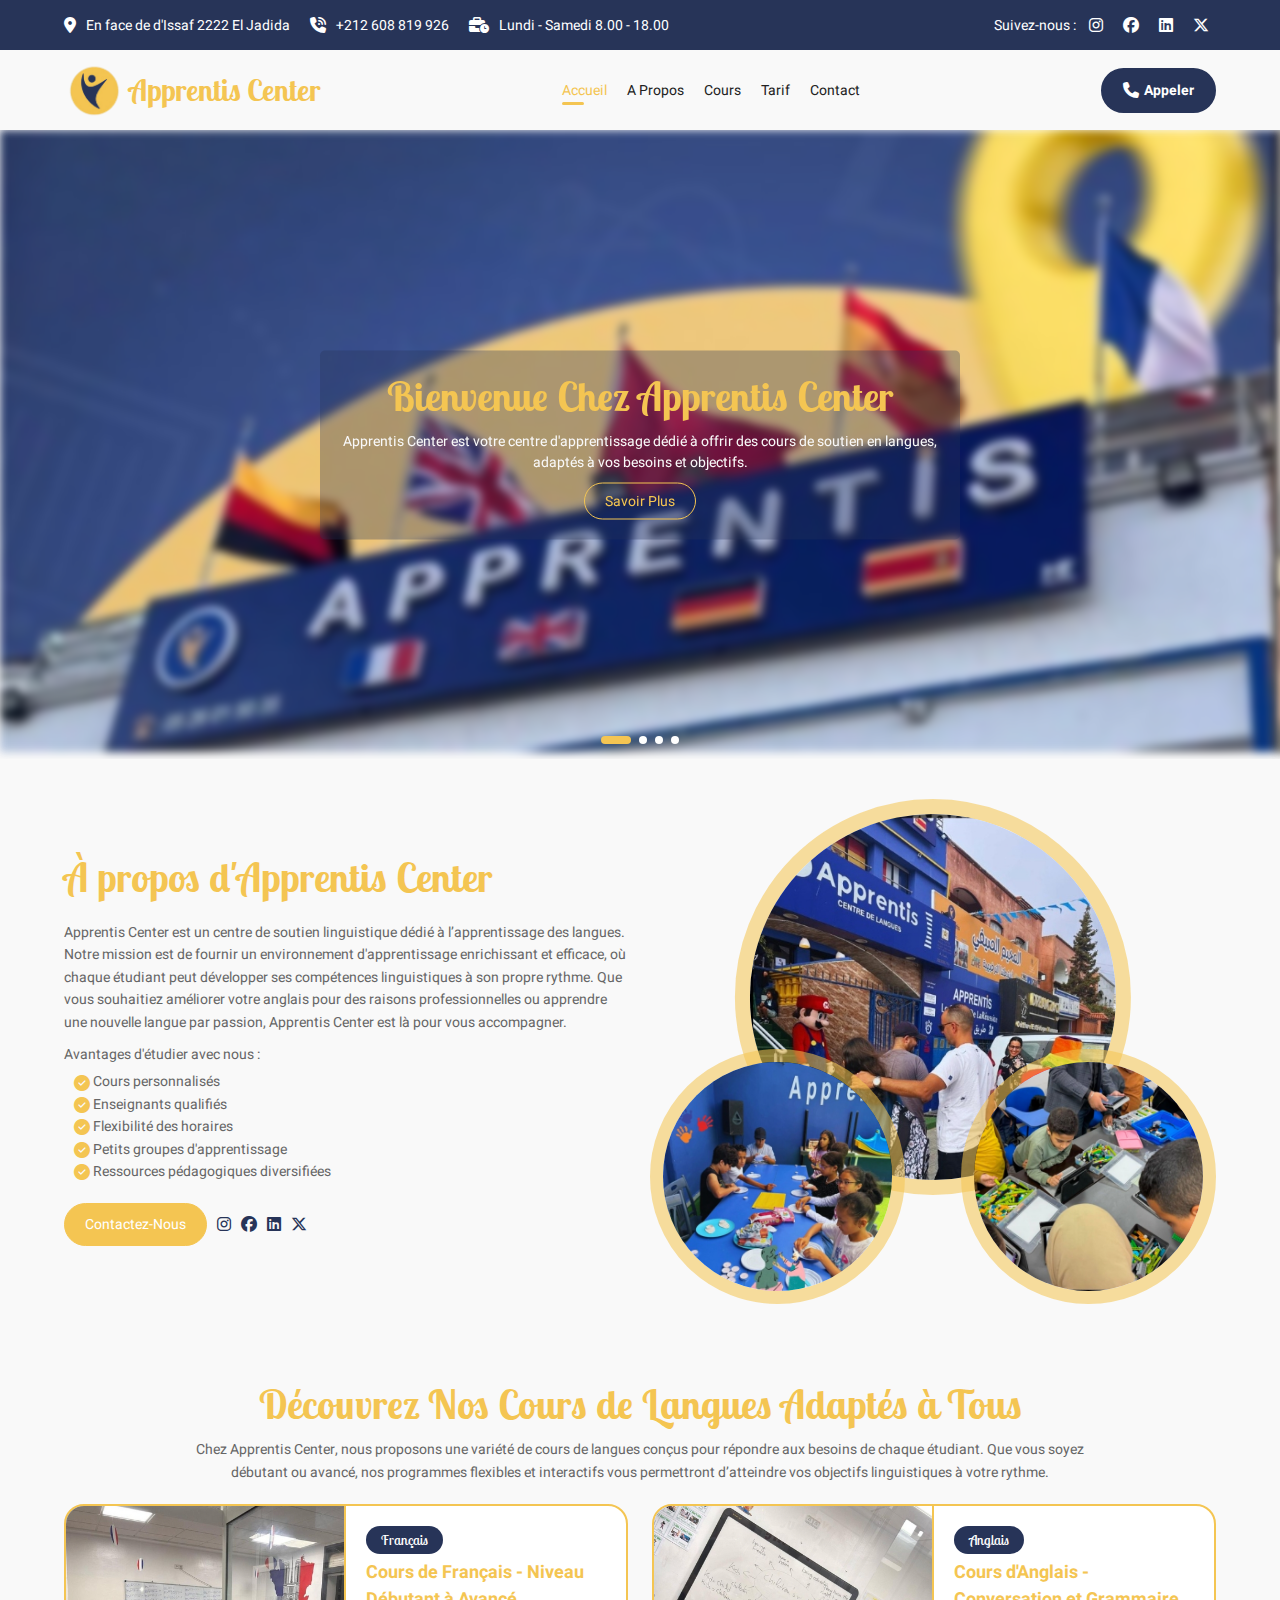
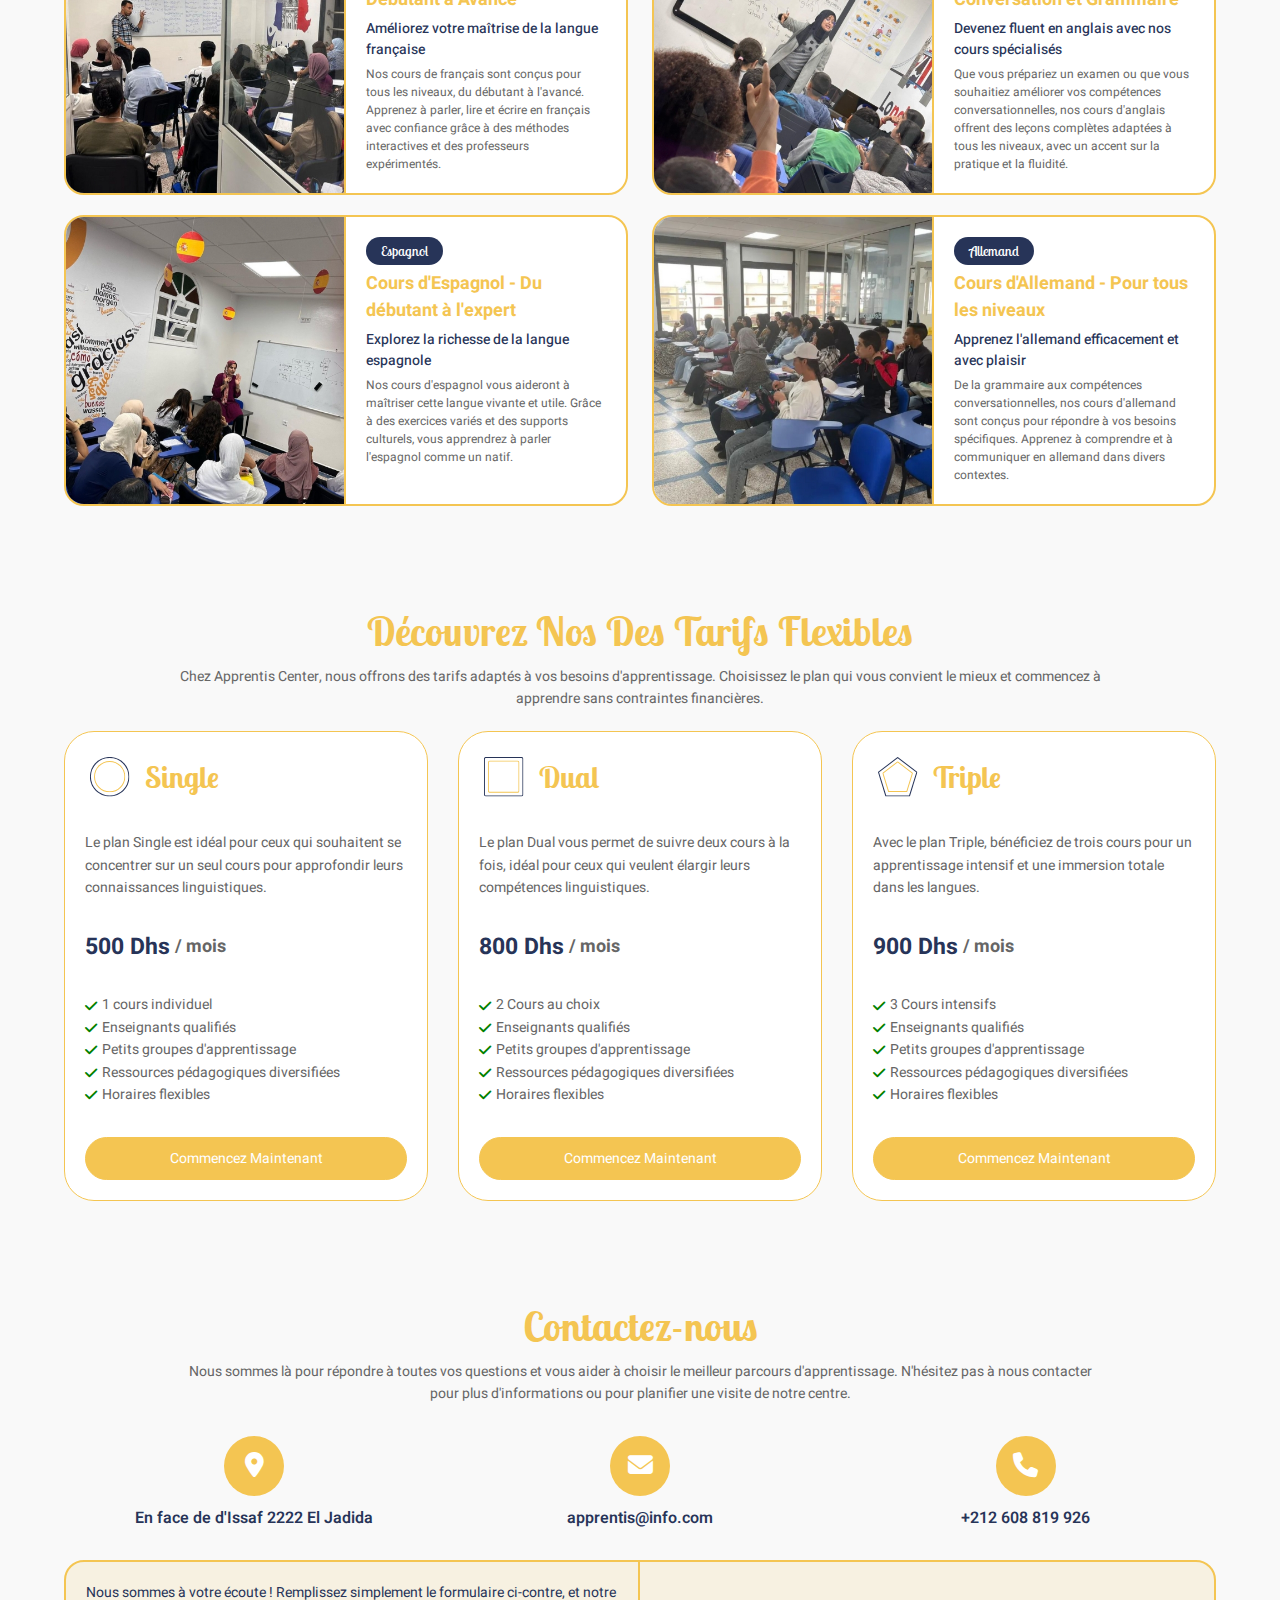
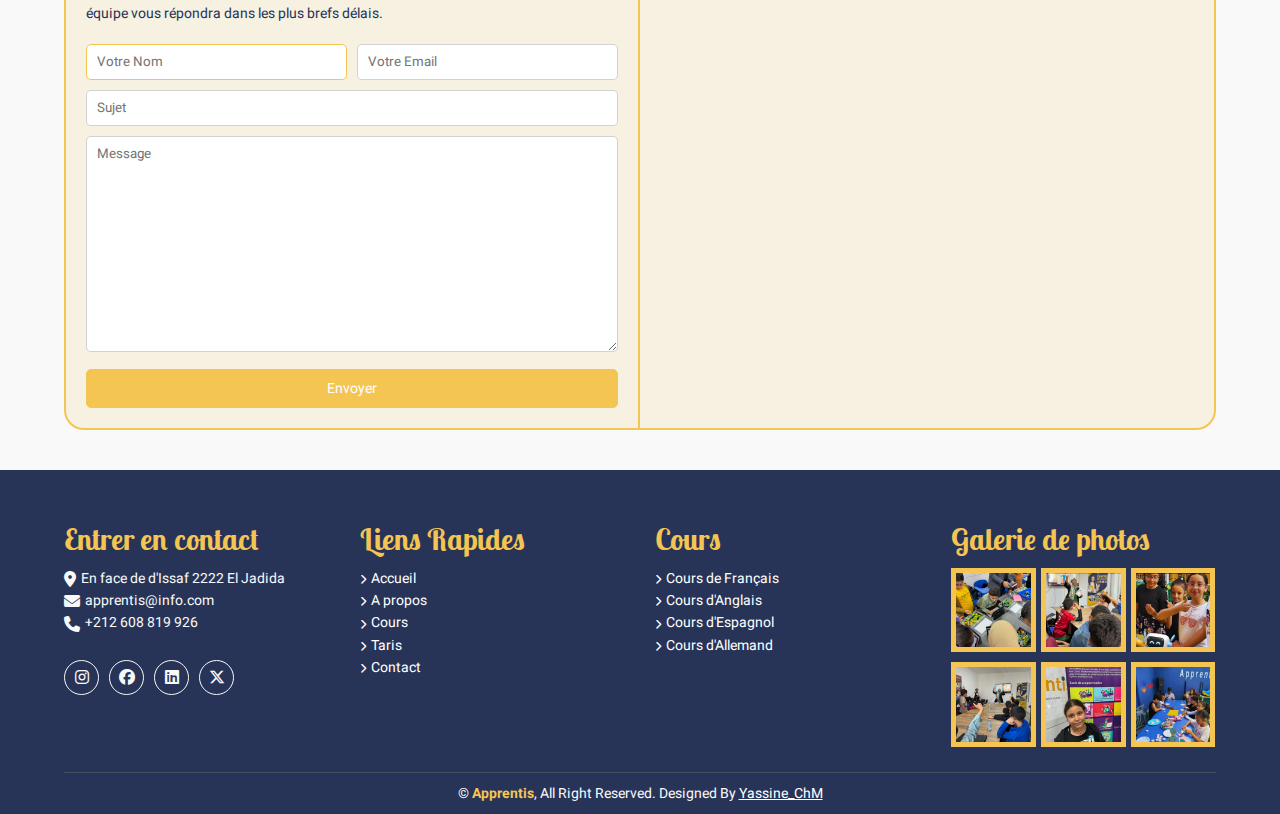
==== index.html @ 83414aa7 "finish responsive" ====
<!DOCTYPE html>
<html lang="en">
  <head>
    <meta charset="UTF-8" />
    <meta name="viewport" content="width=device-width, initial-scale=1.0" />
    <title>Apprentis - Votre centre de langues</title>

    <!-- icon -->
    <link rel="icon" href="/assets/images/logo/logo.png" />

    <!-- link to file css -->
    <link rel="stylesheet" href="/assets/css/style.css" />
    <link
      rel="stylesheet"
      href="https://cdn.jsdelivr.net/npm/swiper@11/swiper-bundle.min.css"
    />

    <!-- font awesome -->
    <link
      rel="stylesheet"
      href="https://cdnjs.cloudflare.com/ajax/libs/font-awesome/6.6.0/css/all.min.css"
    />
  </head>
  <body>
    <header>
      <div class="top_header">
        <div class="container">
          <ul class="header_info">
            <li>
              <i class="fa-solid fa-location-dot"></i>
              <span>En face de d'Issaf 2222 El Jadida</span>
            </li>
            <li>
              <i class="fa-solid fa-phone-volume"></i>
              <a href="tel:0608819926">+212 608 819 926</a>
            </li>
            <li>
              <i class="fa-solid fa-business-time"></i>
              <span>Lundi - Samedi 8.00 - 18.00</span>
            </li>
          </ul>
          <ul class="follow-us">
            <li>Suivez-nous :</li>
            <li>
              <a href="#"><i class="fa-brands fa-instagram"></i></a>
            </li>
            <li>
              <a href="#"><i class="fa-brands fa-facebook"></i></a>
            </li>
            <li>
              <a href="#"><i class="fa-brands fa-linkedin"></i></a>
            </li>
            <li>
              <a href="#"><i class="fa-brands fa-x-twitter"></i></a>
            </li>
          </ul>
        </div>
      </div>
      <nav>
        <div class="container">
          <a href="#" class="logo">
            <img src="assets/images/logo/logo.png" alt="" />
            <h1>apprentis center</h1>
          </a>
          <ul class="page_nav">
            <div class="top_menu_mobile">
              <div class="logo_mobile">
                <img src="assets/images/logo/logo.png" alt="" />
                <h1>apprentis center</h1>
              </div>
              <div class="close_menu"><i onclick="close_menu()" class="fa-solid fa-xmark"></i></div>
              <div class="bg_overlay" onclick="close_menu()"></div>
            </div>
            <li class="active"><a href="#">accueil</a></li>
            <li><a href="#about">a propos</a></li>
            <li><a href="#course">cours</a></li>
            <li><a href="#tarif">tarif</a></li>
            <li><a href="#contact">contact</a></li>
          </ul>
          <div class="phone_nav">
            <a href="tel:0608819926"
              ><i class="fa-solid fa-phone"></i> <span>appeler</span></a
            >
          </div>
          <div class="open_menu"><i onclick="open_menu()" class="fa-solid fa-bars"></i></div>
        </div>
      </nav>
    </header>

    <section class="hero-sec">
      <!-- Swiper -->
      <div class="slide-swp mySwiper">
        <div class="swiper-wrapper">
          <div class="swiper-slide">
            <img src="assets/images/slides/slide-1.jpg" alt="" />
            <div class="content_swp">
              <h1>Bienvenue chez Apprentis Center</h1>
              <p>
                Apprentis Center est votre centre d'apprentissage dédié à offrir
                des cours de soutien en langues, adaptés à vos besoins et
                objectifs.
              </p>
              <a href="#">savoir plus</a>
            </div>
          </div>
          <div class="swiper-slide">
            <img src="assets/images/slides/slide-2.jpg" alt="" />
            <div class="content_swp">
              <h1>À propos de Apprentis Center</h1>
              <p>
                Apprentis Center est spécialisé dans les cours de soutien
                linguistique pour tous les niveaux. Nous offrons des programmes
                sur mesure, conçus pour renforcer vos compétences linguistiques
                et vous préparer aux examens officiels.
              </p>
              <a href="#">Découvrir notre histoire</a>
            </div>
          </div>
          <div class="swiper-slide">
            <img src="assets/images/slides/slide-3.jpg" alt="" />
            <div class="content_swp">
              <h1>Nos Cours</h1>
              <p>
                Nous proposons une gamme diversifiée de cours, allant des
                langues vivantes telles que l'anglais, le français, l'espagnol
                et l'allemand, aux langues plus spécialisées comme le chinois et
                l'arabe. Chaque cours est conçu pour répondre aux besoins
                spécifiques de nos étudiants.
              </p>
              <a href="#">Explorer nos cours</a>
            </div>
          </div>
        </div>
        <div class="swiper-pagination"></div>
      </div>
    </section>

    <section class="about-sec" id="about">
      <div class="container">
        <div class="about_content">
          <h1>À propos d'Apprentis Center</h1>
          <div class="about_text">
            <p>
              Apprentis Center est un centre de soutien linguistique dédié à
              l’apprentissage des langues. Notre mission est de fournir un
              environnement d'apprentissage enrichissant et efficace, où chaque
              étudiant peut développer ses compétences linguistiques à son
              propre rythme. Que vous souhaitiez améliorer votre anglais pour
              des raisons professionnelles ou apprendre une nouvelle langue par
              passion, Apprentis Center est là pour vous accompagner.
            </p>
            <div class="avantages">
              <p>Avantages d'étudier avec nous :</p>
              <ul>
                <li>
                  <i class="fa-solid fa-circle-check"></i>
                  <span>Cours personnalisés</span>
                </li>
                <li>
                  <i class="fa-solid fa-circle-check"></i>
                  <span>Enseignants qualifiés</span>
                </li>
                <li>
                  <i class="fa-solid fa-circle-check"></i>
                  <span>Flexibilité des horaires</span>
                </li>
                <li>
                  <i class="fa-solid fa-circle-check"></i>
                  <span>Petits groupes d'apprentissage</span>
                </li>
                <li>
                  <i class="fa-solid fa-circle-check"></i>
                  <span>Ressources pédagogiques diversifiées</span>
                </li>
              </ul>
            </div>
          </div>
          <div class="about_bottom">
            <a href="#" class="btn_contact">contactez-nous</a>
            <ul>
              <a href="#"
                ><li><i class="fa-brands fa-instagram"></i></li
              ></a>
              <a href="#"
                ><li><i class="fa-brands fa-facebook"></i></li
              ></a>
              <a href="#"
                ><li><i class="fa-brands fa-linkedin"></i></li
              ></a>
              <a href="#"
                ><li><i class="fa-brands fa-x-twitter"></i></li
              ></a>
            </ul>
          </div>
        </div>
        <div class="about_images">
          <img class="main_img" src="assets/images/about/about-1.jpg" alt="" />
          <div class="second_img">
            <img src="assets/images/about/about-2.jpg" alt="" />
            <img src="assets/images/about/about-3.jpg" alt="" />
          </div>
        </div>
      </div>
    </section>

    <section class="course_sec" id="course">
      <div class="container">
        <div class="title_sec">
          <h1>Découvrez Nos Cours de Langues Adaptés à Tous</h1>
          <p>
            Chez Apprentis Center, nous proposons une variété de cours de
            langues conçus pour répondre aux besoins de chaque étudiant. Que
            vous soyez débutant ou avancé, nos programmes flexibles et
            interactifs vous permettront d’atteindre vos objectifs linguistiques
            à votre rythme.
          </p>
        </div>
        <div class="courses">
          <div class="single_course">
            <img src="assets/images/courses/course-1.jpg" alt="" />
            <div class="content_text">
              <span class="name_course">Français</span>
              <h2>Cours de Français - Niveau Débutant à Avancé</h2>
              <h4>Améliorez votre maîtrise de la langue française</h4>
              <p>
                Nos cours de français sont conçus pour tous les niveaux, du
                débutant à l'avancé. Apprenez à parler, lire et écrire en
                français avec confiance grâce à des méthodes interactives et des
                professeurs expérimentés.
              </p>
            </div>
          </div>

          <div class="single_course">
            <img src="assets/images/courses/course-2.jpg" alt="" />
            <div class="content_text">
              <span class="name_course">Anglais</span>
              <h2>Cours d'Anglais - Conversation et Grammaire</h2>
              <h4>Devenez fluent en anglais avec nos cours spécialisés</h4>
              <p>
                Que vous prépariez un examen ou que vous souhaitiez améliorer
                vos compétences conversationnelles, nos cours d'anglais offrent
                des leçons complètes adaptées à tous les niveaux, avec un accent
                sur la pratique et la fluidité.
              </p>
            </div>
          </div>

          <div class="single_course">
            <img src="assets/images/courses/course-3.jpg" alt="" />
            <div class="content_text">
              <span class="name_course">Espagnol</span>
              <h2>Cours d'Espagnol - Du débutant à l'expert</h2>
              <h4>Explorez la richesse de la langue espagnole</h4>
              <p>
                Nos cours d'espagnol vous aideront à maîtriser cette langue
                vivante et utile. Grâce à des exercices variés et des supports
                culturels, vous apprendrez à parler l'espagnol comme un natif.
              </p>
            </div>
          </div>

          <div class="single_course">
            <img src="assets/images/courses/course-4.jpg" alt="" />
            <div class="content_text">
              <span class="name_course">Allemand</span>
              <h2>Cours d'Allemand - Pour tous les niveaux</h2>
              <h4>Apprenez l'allemand efficacement et avec plaisir</h4>
              <p>
                De la grammaire aux compétences conversationnelles, nos cours
                d'allemand sont conçus pour répondre à vos besoins spécifiques.
                Apprenez à comprendre et à communiquer en allemand dans divers
                contextes.
              </p>
            </div>
          </div>
        </div>
      </div>
    </section>

    <section class="tarif_sec" id="tarif">
      <div class="container">
        <div class="title_sec">
          <h1>Découvrez Nos Des Tarifs Flexibles</h1>
          <p>
            Chez Apprentis Center, nous offrons des tarifs adaptés à vos besoins
            d'apprentissage. Choisissez le plan qui vous convient le mieux et
            commencez à apprendre sans contraintes financières.
          </p>
        </div>
        <div class="plans mySwiper">
          <div class="swiper-wrapper">
            <div class="single_plan swiper-slide">
              <div class="title_plan">
                <img src="assets/images/tarif/icon-plan-1.svg" alt="" />
                <h1>Single</h1>
              </div>
              <div class="text_plan">
                <p>
                  Le plan Single est idéal pour ceux qui souhaitent se
                  concentrer sur un seul cours pour approfondir leurs
                  connaissances linguistiques.
                </p>
              </div>
              <div class="price">
                <h2>500 Dhs</h2>
                <h4>/ mois</h4>
              </div>
              <ul>
                <li>
                  <i class="fa-solid fa-check"></i>
                  <span>1 cours individuel</span>
                </li>
                <li>
                  <i class="fa-solid fa-check"></i>
                  <span>Enseignants qualifiés</span>
                </li>
                <li>
                  <i class="fa-solid fa-check"></i>
                  <span>Petits groupes d'apprentissage</span>
                </li>
                <li>
                  <i class="fa-solid fa-check"></i>
                  <span>Ressources pédagogiques diversifiées</span>
                </li>
                <li>
                  <i class="fa-solid fa-check"></i>
                  <span>Horaires flexibles</span>
                </li>
              </ul>
              <div class="bottom_plan">
                <a href="#">Commencez maintenant</a>
              </div>
            </div>

            <div class="single_plan swiper-slide">
              <div class="title_plan">
                <img src="assets/images/tarif/icon-plan-2.svg" alt="" />
                <h1>Dual</h1>
              </div>
              <div class="text_plan">
                <p>
                  Le plan Dual vous permet de suivre deux cours à la fois, idéal
                  pour ceux qui veulent élargir leurs compétences linguistiques.
                </p>
              </div>
              <div class="price">
                <h2>800 Dhs</h2>
                <h4>/ mois</h4>
              </div>
              <ul>
                <li>
                  <i class="fa-solid fa-check"></i>
                  <span>2 Cours au choix</span>
                </li>
                <li>
                  <i class="fa-solid fa-check"></i>
                  <span>Enseignants qualifiés</span>
                </li>
                <li>
                  <i class="fa-solid fa-check"></i>
                  <span>Petits groupes d'apprentissage</span>
                </li>
                <li>
                  <i class="fa-solid fa-check"></i>
                  <span>Ressources pédagogiques diversifiées</span>
                </li>
                <li>
                  <i class="fa-solid fa-check"></i>
                  <span>Horaires flexibles</span>
                </li>
              </ul>
              <div class="bottom_plan">
                <a href="#">Commencez maintenant</a>
              </div>
            </div>

            <div class="single_plan swiper-slide">
              <div class="title_plan">
                <img src="assets/images/tarif/icon-plan-3.svg" alt="" />
                <h1>Triple</h1>
              </div>
              <div class="text_plan">
                <p>
                  Avec le plan Triple, bénéficiez de trois cours pour un
                  apprentissage intensif et une immersion totale dans les
                  langues.
                </p>
              </div>
              <div class="price">
                <h2>900 Dhs</h2>
                <h4>/ mois</h4>
              </div>
              <ul>
                <li>
                  <i class="fa-solid fa-check"></i>
                  <span>3 Cours intensifs</span>
                </li>
                <li>
                  <i class="fa-solid fa-check"></i>
                  <span>Enseignants qualifiés</span>
                </li>
                <li>
                  <i class="fa-solid fa-check"></i>
                  <span>Petits groupes d'apprentissage</span>
                </li>
                <li>
                  <i class="fa-solid fa-check"></i>
                  <span>Ressources pédagogiques diversifiées</span>
                </li>
                <li>
                  <i class="fa-solid fa-check"></i>
                  <span>Horaires flexibles</span>
                </li>
              </ul>
              <div class="bottom_plan">
                <a href="#">Commencez maintenant</a>
              </div>
            </div>

            <div class="single_plan swiper-slide">
              <div class="title_plan">
                <img src="assets/images/tarif/icon-plan-4.svg" alt="" />
                <h1>Unlimited</h1>
              </div>
              <div class="text_plan">
                <p>
                  Le plan Unlimited vous offre un accès illimité à tous nos
                  cours, parfait pour ceux qui veulent maîtriser plusieurs
                  langues.
                </p>
              </div>
              <div class="price">
                <h2>1500 Dhs</h2>
                <h4>/ mois</h4>
              </div>
              <ul>
                <li>
                  <i class="fa-solid fa-check"></i>
                  <span>Accès illimité à tous les cours</span>
                </li>
                <li>
                  <i class="fa-solid fa-check"></i>
                  <span>Enseignants qualifiés</span>
                </li>
                <li>
                  <i class="fa-solid fa-check"></i>
                  <span>Petits groupes d'apprentissage</span>
                </li>
                <li>
                  <i class="fa-solid fa-check"></i>
                  <span>Ressources pédagogiques diversifiées</span>
                </li>
                <li>
                  <i class="fa-solid fa-check"></i>
                  <span>Horaires flexibles</span>
                </li>
              </ul>
              <div class="bottom_plan">
                <a href="#">Commencez maintenant</a>
              </div>
            </div>
          </div>
        </div>
      </div>
    </section>

    <section class="contact_sec" id="contact">
      <div class="container">
        <div class="title_sec">
          <h1>Contactez-nous</h1>
          <p>
            Nous sommes là pour répondre à toutes vos questions et vous aider à
            choisir le meilleur parcours d'apprentissage. N'hésitez pas à nous
            contacter pour plus d'informations ou pour planifier une visite de
            notre centre.
          </p>
        </div>
        <ul class="icons_contact">
          <li>
            <span class="icons"><i class="fa-solid fa-location-dot"></i></span>
            <span>En face de d'Issaf 2222 El Jadida</span>
          </li>
          <li>
            <span class="icons"><i class="fa-solid fa-envelope"></i></span>
            <span>apprentis@info.com</span>
          </li>
          <li>
            <span class="icons"><i class="fa-solid fa-phone"></i></span>
            <span>+212 608 819 926</span>
          </li>
        </ul>
        <div class="contact_form">
          <div class="content_contact">
            <p>
              Nous sommes à votre écoute ! Remplissez simplement le formulaire
              ci-contre, et notre équipe vous répondra dans les plus brefs
              délais.
            </p>
            <form action="">
              <div class="two_inputs">
                <input type="text" placeholder="Votre Nom" autofocus>
                <input type="text" placeholder="Votre Email">
              </div>
              <div class="one_input">
                <input type="text" placeholder="Sujet">
              </div>
              <div class="one_input">
                <textarea placeholder="Message" cols="30" rows="10"></textarea>
              </div>
              <button type="submit">Envoyer</button>
            </form>
          </div>
          <iframe
            src="https://www.google.com/maps/embed?pb=!1m18!1m12!1m3!1d3337.530618969277!2d-8.494183724715073!3d33.22639966088578!2m3!1f0!2f0!3f0!3m2!1i1024!2i768!4f13.1!3m3!1m2!1s0xda91f2aa03ac2ad%3A0x47897a248e896926!2scentre%20apprentis!5e0!3m2!1sfr!2sma!4v1724612423788!5m2!1sfr!2sma"
            width="600"
            height="450"
            style="border: 0"
            allowfullscreen=""
            loading="lazy"
            referrerpolicy="no-referrer-when-downgrade"
          ></iframe>
        </div>
      </div>
    </section>

    <footer>
      <div class="container">
        <div class="footer_sections">
          <div class="footer_single_sec">
            <h1>Entrer en contact</h1>
            <div class="content">
              <ul class="contact_info">
                <li><i class="fa-solid fa-location-dot"></i>  <span>En face de d'Issaf 2222 El Jadida</span></li>
                <li><i class="fa-solid fa-envelope"></i> <span>apprentis@info.com</span></li>
                <li><i class="fa-solid fa-phone"></i> <span>+212 608 819 926</span></li>
              </ul>
              <ul class="social_links">
                <a href="#"><li><i class="fa-brands fa-instagram"></i></li></a>
                <a href="#"><li><i class="fa-brands fa-facebook"></i></li></a>
                <a href="#"><li><i class="fa-brands fa-linkedin"></i></li></a>
                <a href="#"><li><i class="fa-brands fa-x-twitter"></i></li></a>
              </ul>
            </div>
          </div>
  
          <div class="footer_single_sec">
            <h1>Liens Rapides</h1>
            <ul class="quick_links">
              <li><i class="fa-solid fa-chevron-right"></i> <a href="#">accueil</a></li>
              <li><i class="fa-solid fa-chevron-right"></i> <a href="#">a propos</a></li>
              <li><i class="fa-solid fa-chevron-right"></i> <a href="#">cours</a></li>
              <li><i class="fa-solid fa-chevron-right"></i> <a href="#">taris</a></li>
              <li><i class="fa-solid fa-chevron-right"></i> <a href="#">contact</a></li>
            </ul>
          </div>

          <div class="footer_single_sec">
            <h1>Cours</h1>
            <ul class="quick_links">
              <li><i class="fa-solid fa-chevron-right"></i> <a href="#">Cours de Français</a></li>
              <li><i class="fa-solid fa-chevron-right"></i> <a href="#">Cours d'Anglais</a></li>
              <li><i class="fa-solid fa-chevron-right"></i> <a href="#">Cours d'Espagnol</a></li>
              <li><i class="fa-solid fa-chevron-right"></i> <a href="#">Cours d'Allemand</a></li>
          </div>
  
          <div class="footer_single_sec">
            <h1>Galerie de photos</h1>
            <div class="gallery">
              <img src="assets/images/gallery/1.jpg" alt="">
              <img src="assets/images/gallery/2.jpg" alt="">
              <img src="assets/images/gallery/3.jpg" alt="">
              <img src="assets/images/gallery/4.jpg" alt="">
              <img src="assets/images/gallery/5.jpg" alt="">
              <img src="assets/images/gallery/6.jpg" alt="">
            </div>
          </div>
        </div>
        <div class="bottom_footer">
          <p>&copy; <span>Apprentis</span>, All Right Reserved. Designed By <a href="#">Yassine_ChM</a></p>
        </div>
      </div>
    </footer>

    <!-- link js  -->
    <script src="https://cdn.jsdelivr.net/npm/swiper@11/swiper-bundle.min.js"></script>
    <script src="assets/js/script.js"></script>
  </body>
</html>
---- assets/css/style.css ----
@import url("https://fonts.googleapis.com/css2?family=Lobster+Two:ital,wght@0,400;0,700;1,400;1,700&display=swap");
@import url("https://fonts.googleapis.com/css2?family=Heebo:wght@100..900&family=Lobster+Two:ital,wght@0,400;0,700;1,400;1,700&display=swap");

/* .lobster-two-regular {
    font-family: "Lobster Two", sans-serif;
  } */

/* .heebouniquifier {
    font-family: "Heebo", sans-serif;
  } */

* {
  margin: 0;
  padding: 0;
  list-style: none;
  text-decoration: none;
  box-sizing: border-box;
  font-family: "Heebo", sans-serif;
  scroll-behavior: smooth;
}

:root {
  --main-color: #f4c552;
  --dark-color: #273458;
  --parag-color: #666666;
  --background: #f9f9f9;
  --black: #222222;
}

h1,
h2,
h3,
h4,
h5,
h6 {
  color: var(--main-color);
}

p {
  color: var(--parag-color);
}

*::selection {
  background-color: var(--dark-color);
  color: var(--main-color);
}

.container {
  width: 70%;
  margin: 0 auto;
}

@media (max-width: 1500px) {
  .container {
    width: 90%;
  }
}

body {
  background-color: var(--background);
}

/* start header */
header .top_header {
  padding: 10px 0;
  background-color: var(--dark-color);
  color: #fff;
}

header .top_header .container {
  display: flex;
  justify-content: space-between;
}

header .top_header .follow-us,
header .top_header .header_info li,
header .top_header .header_info {
  display: flex;
  align-items: center;
}

header .top_header .header_info {
  gap: 20px;
}

header .top_header .header_info li {
  gap: 10px;
}

header .top_header .header_info li i {
  font-size: 16px;
}

header .top_header .header_info li a,
header .top_header .header_info li span {
  font-size: 14px;
  color: #fff;
}

header .top_header .follow-us {
  gap: 5px;
  font-size: 14px;
}

header .top_header .follow-us li a i {
  width: 30px;
  height: 30px;
  line-height: 30px;
  text-align: center;
  font-size: 16px;
  border-radius: 50%;
  color: #fff;
  transition: 0.3s ease-in-out;
}

header .top_header .follow-us li a:hover i {
  background-color: var(--main-color);
  color: var(--dark-color);
}

header nav {
  padding: 10px 0;
  background-color: var(--background);
  display: flex;
  justify-content: space-between;
  align-items: center;
}

header nav .container {
  display: flex;
  justify-content: space-between;
  align-items: center;
}

header nav .logo {
  display: flex;
  gap: 5px;
  align-items: center;
}

header nav .logo img {
  width: 60px;
}

header nav .logo h1 {
  font-family: "Lobster Two", sans-serif;
  font-size: 30px;
  text-transform: capitalize;
}

header nav .page_nav {
  display: flex;
  gap: 20px;
}

header nav .page_nav .top_menu_mobile {
  display: none;
}

header nav .page_nav li {
  padding: 3px 0;
  position: relative;
}

header nav .page_nav li.active a {
  color: var(--main-color);
  transition: 0.3s ease-in-out;
}

header nav .page_nav li.active::after {
  content: "";
  position: absolute;
  bottom: 0;
  left: 0;
  width: 50%;
  height: 3px;
  background-color: var(--main-color);
  border-radius: 30px;
}

header nav .page_nav li a {
  font-size: 14px;
  color: var(--black);
  text-transform: capitalize;
}

header nav .phone_nav a {
  padding: 10px 20px;
  background-color: var(--dark-color);
  color: #fff;
  border: 2px solid var(--dark-color);
  border-radius: 25px;
  display: flex;
  align-items: center;
  gap: 5px;
  transition: 0.3s ease-in-out;
}

header nav .phone_nav a i {
  font-size: 16px;
}

header nav .phone_nav a span {
  font-size: 14px;
  font-weight: bold;
  text-transform: capitalize;
}

header nav .phone_nav a:hover {
  background-color: transparent;
  color: var(--dark-color);
}

header nav .open_menu {
  display: none;
}

/* end header */

/* start hero-sec */

.hero-sec .slide-swp {
  overflow: hidden;
  position: relative;
}

.hero-sec .slide-swp .swiper-slide {
  position: relative;
}

.hero-sec .slide-swp .swiper-slide img {
  width: 100%;
  height: 100%;
  object-fit: cover;
  filter: blur(4px);
}

.hero-sec .slide-swp .swiper-pagination span {
  background-color: #fff;
  opacity: 1;
}

.hero-sec .slide-swp .swiper-pagination .swiper-pagination-bullet-active {
  background-color: var(--main-color) !important;
  width: 30px !important;
  border-radius: 25px !important;
}

.hero-sec .slide-swp .swiper-slide .content_swp {
  position: absolute;
  top: 50%;
  left: 50%;
  transform: translate(-50%, -50%);
  display: flex;
  flex-direction: column;
  gap: 10px;
  align-items: center;
  background-color: #27345854;
  padding: 20px;
  border-radius: 5px;
}

.hero-sec .slide-swp .swiper-slide .content_swp h1 {
  font-size: 40px;
  font-family: "Lobster Two", sans-serif;
  text-transform: capitalize;
}

.hero-sec .slide-swp .swiper-slide .content_swp p {
  font-size: 14px;
  text-align: center;
  color: var(--background);
}

.hero-sec .slide-swp .swiper-slide .content_swp a {
  padding: 7px 20px;
  background-color: transparent;
  border: 1px solid var(--main-color);
  border-radius: 30px;
  font-size: 14px;
  color: var(--main-color);
  text-transform: capitalize;
  transition: 0.3s ease-in-out;
}

.hero-sec .slide-swp .swiper-slide .content_swp a:hover {
  background-color: var(--main-color);
  color: var(--dark-color);
}
/* end hero-sec */

/* start about-sec */
.about-sec {
  padding: 40px 0;
}

.about-sec .container {
  display: flex;
  gap: 20px;
  align-items: center;
}

.about-sec .about_content {
  width: 50%;
  display: flex;
  flex-direction: column;
  gap: 20px;
}

.about-sec .about_content h1 {
  font-size: 40px;
  font-family: "Lobster Two", sans-serif;
}

.about-sec .about_content .about_text {
  display: flex;
  flex-direction: column;
  gap: 10px;
}

.about-sec .about_content .about_text p {
  font-size: 14px;
  line-height: 1.6;
}

.about-sec .about_content .about_text .avantages {
  display: flex;
  flex-direction: column;
  gap: 5px;
}

.about-sec .about_content .about_text .avantages ul li {
  padding-left: 10px;
  line-height: 1.6;
  display: flex;
  gap: 3px;
  align-items: center;
}

.about-sec .about_content .about_text .avantages ul li i {
  font-size: 16px;
  color: var(--main-color);
}

.about-sec .about_content .about_text .avantages ul li span {
  font-size: 14px;
  color: var(--parag-color);
}

.about-sec .about_content .about_bottom {
  display: flex;
  gap: 10px;
  align-items: center;
}

.about-sec .about_content .about_bottom .btn_contact {
  padding: 10px 20px;
  background-color: var(--main-color);
  color: #fff;
  border: 1px solid var(--main-color);
  border-radius: 30px;
  font-size: 14px;
  text-transform: capitalize;
  transition: 0.3s ease-in-out;
}

.about-sec .about_content .about_bottom .btn_contact:hover {
  background-color: transparent;
  color: var(--main-color);
}

.about-sec .about_content .about_bottom ul {
  display: flex;
  gap: 10px;
}

.about-sec .about_content .about_bottom ul a {
  color: var(--dark-color);
  transition: 0.3s ease-in-out;
}

.about-sec .about_content .about_bottom ul a:hover {
  color: var(--main-color);
  transform: scale(1.4);
}

.about-sec .about_content .about_bottom ul a li i {
  font-size: 16px;
}

.about-sec .about_images {
  width: 50%;
  height: 500px;
  position: relative;
}

.about-sec .about_images .main_img {
  position: absolute;
  top: 0;
  left: 50%;
  transform: translateX(-50%);
  width: 70%;
  border-radius: 50%;
  border: 15px solid #f4c6528d;
  transition: 0.3s ease-in-out;
}

.about-sec .about_images .second_img img:hover,
.about-sec .about_images .main_img:hover {
  border-color: var(--main-color);
}

.about-sec .about_images .second_img {
  position: absolute;
  top: 50%;
  display: flex;
  justify-content: space-between;
}

.about-sec .about_images .second_img img {
  width: 45%;
  border-radius: 50%;
  border: 13px solid #f4c6528d;
  transition: 0.3s ease-in-out;
}
/* end about-sec */

/* start course_sec */
.course_sec {
  padding: 40px 0;
}

.course_sec .container {
  display: flex;
  flex-direction: column;
  gap: 20px;
}

.title_sec {
  display: flex;
  flex-direction: column;
  gap: 10px;
  align-items: center;
}

.title_sec h1 {
  font-size: 40px;
  font-family: "Lobster Two", sans-serif;
}

.title_sec p {
  width: 80%;
  font-size: 14px;
  text-align: center;
  line-height: 1.6;
}

.course_sec .courses {
  display: flex;
  justify-content: space-between;
  flex-wrap: wrap;
}

.course_sec .courses .single_course {
  width: 49%;
  background-color: #fff;
  border: 2px solid var(--main-color);
  border-radius: 20px;
  overflow: hidden;
  display: flex;
  margin-bottom: 20px;
}

.course_sec .courses .single_course:hover {
  box-shadow: 10px 15px 20px #94949428;
}

.course_sec .courses .single_course img {
  width: 50%;
  border-right: 2px solid var(--main-color);
}

.course_sec .courses .single_course .content_text {
  padding: 20px;
  display: flex;
  flex-direction: column;
  gap: 5px;
}

.course_sec .courses .single_course .content_text .name_course {
  padding: 5px 15px;
  width: fit-content;
  background-color: var(--dark-color);
  color: #fff;
  border-radius: 20px;
  font-size: 14px;
  font-family: "Lobster Two", sans-serif;
}

.course_sec .courses .single_course .content_text h2 {
  font-size: 18px;
}

.course_sec .courses .single_course .content_text h4 {
  font-size: 14px;
  font-weight: 500;
  color: var(--dark-color);
}

.course_sec .courses .single_course .content_text p {
  font-size: 12px;
}
/* end course_sec */

/* start tarif_sec */
.tarif_sec {
  padding: 40px 0;
}

.tarif_sec .plans {
  margin: 20px 0;
  overflow: hidden;
}

.tarif_sec .single_plan {
  width: 23%;
  padding: 20px;
  background-color: #fff;
  border: 1px solid var(--main-color);
  border-radius: 30px;
  min-height: 470px;
  display: flex;
  flex-direction: column;
  gap: 20px;
  justify-content: space-between;
}

.tarif_sec .single_plan .title_plan {
  display: flex;
  gap: 10px;
  align-items: center;
}

.tarif_sec .single_plan .title_plan img {
  width: 50px;
}

.tarif_sec .single_plan .title_plan h1 {
  font-size: 30px;
  font-family: "Lobster Two", sans-serif;
}

.tarif_sec .single_plan .text_plan {
  font-size: 14px;
  line-height: 1.6;
}

.tarif_sec .single_plan .price {
  display: flex;
  gap: 5px;
  align-items: center;
}

.tarif_sec .single_plan .price h2 {
  font-size: 23px;
  font-weight: bold;
  color: var(--dark-color);
}

.tarif_sec .single_plan .price h4 {
  font-size: 18px;
  color: var(--parag-color);
}

.tarif_sec .single_plan ul {
  color: var(--parag-color);
  line-height: 1.6;
  font-size: 14px;
}

.tarif_sec .single_plan ul li {
  display: flex;
  gap: 5px;
  align-items: center;
}

.tarif_sec .single_plan ul li i {
  color: green;
}

.tarif_sec .single_plan .bottom_plan a {
  padding: 10px 20px;
  background-color: var(--main-color);
  color: #fff;
  border: 1px solid var(--main-color);
  border-radius: 30px;
  font-size: 14px;
  text-transform: capitalize;
  display: flex;
  justify-content: center;
  transition: 0.3s ease-in-out;
}

.tarif_sec .single_plan .bottom_plan a:hover {
  background-color: transparent;
  color: var(--main-color);
}

/* end tarif_sec */

/* start contact_sec */
.contact_sec {
  padding: 40px 0;
}

.contact_sec .container {
  display: flex;
  flex-direction: column;
  gap: 30px;
}

.contact_sec .icons_contact {
  display: flex;
  justify-content: space-between;
}

.contact_sec .icons_contact li {
  width: 33%;
  display: flex;
  flex-direction: column;
  align-items: center;
  gap: 10px;
}

.contact_sec .icons_contact li span {
  font-size: 16px;
  font-weight: 600;
  color: var(--dark-color);
  text-align: center;
}

.contact_sec .icons_contact li span i {
  font-size: 25px;
}

.contact_sec .icons_contact li .icons {
  width: 60px;
  height: 60px;
  background-color: var(--main-color);
  color: #fff;
  display: flex;
  align-items: center;
  justify-content: center;
  border-radius: 50%;
}

.contact_sec .contact_form {
  display: flex;
  background-color: #f4c65223;
  border: 2px solid var(--main-color);
  border-radius: 20px;
  overflow: hidden;
}

.contact_sec .contact_form .content_contact {
  width: 50%;
  padding: 20px;
  border-right: 2px solid var(--main-color);
  display: flex;
  flex-direction: column;
  gap: 20px;
}

.contact_sec .contact_form .content_contact p {
  font-size: 14px;
  color: var(--dark-color);
}

.contact_sec .contact_form .content_contact form {
  display: flex;
  flex-direction: column;
  gap: 10px;
}

.contact_sec .contact_form .content_contact form .two_inputs {
  display: flex;
  gap: 10px;
}

.contact_sec .contact_form .content_contact form .two_inputs input {
  width: 50%;
}

.contact_sec .contact_form .content_contact form .one_input textarea,
.contact_sec .contact_form .content_contact form .one_input input {
  width: 100%;
}

.contact_sec .contact_form .content_contact form .one_input textarea,
.contact_sec .contact_form .content_contact form .one_input input,
.contact_sec .contact_form .content_contact form .two_inputs input {
  padding: 7px 10px;
  border: 1px solid #6666664b;
  outline: none;
  border-radius: 5px;
}

.contact_sec .contact_form .content_contact form .one_input textarea:focus,
.contact_sec .contact_form .content_contact form .one_input input:focus,
.contact_sec .contact_form .content_contact form .two_inputs input:focus {
  border-color: var(--main-color);
}

.contact_sec .contact_form .content_contact form button {
  padding: 8px 0;
  background-color: var(--main-color);
  color: #fff;
  border: 1px solid var(--main-color);
  border-radius: 5px;
  font-size: 14px;
  cursor: pointer;
  transition: 0.3s ease-in-out;
}

.contact_sec .contact_form .content_contact form button:hover {
  background-color: transparent;
  color: var(--main-color);
}

.contact_sec .contact_form iframe {
  width: 50%;
}
/* end contact_sec */

/* start footer */
footer {
  background-color: var(--dark-color);
}

footer .footer_sections {
  padding: 20px 0;
  padding-top: 50px;
  display: flex;
  flex-wrap: wrap;
  gap: 20px;
  justify-content: space-between;
}

footer .footer_sections .footer_single_sec {
  width: 23%;
  display: flex;
  flex-direction: column;
  gap: 10px;
}

footer .footer_sections .footer_single_sec h1 {
  font-size: 30px;
  font-family: "Lobster Two", sans-serif;
}

footer .footer_sections .footer_single_sec .content {
  display: flex;
  flex-direction: column;
  gap: 5px;
}

footer .footer_sections .footer_single_sec .contact_info {
  color: var(--background);
  line-height: 1.6;
}

footer .footer_sections .footer_single_sec .contact_info li {
  display: flex;
  gap: 5px;
  align-items: center;
}

footer .footer_sections .footer_single_sec .contact_info li i {
  font-size: 16px;
}

footer .footer_sections .footer_single_sec .contact_info li span {
  font-size: 14px;
}

footer .footer_sections .footer_single_sec .social_links {
  padding: 20px 0;
  display: flex;
  gap: 10px;
}

footer .footer_sections .footer_single_sec .social_links a {
  color: var(--background);
}

footer .footer_sections .footer_single_sec .social_links li {
  width: 35px;
  height: 35px;
  display: flex;
  align-items: center;
  justify-content: center;
  border: 1px solid var(--background);
  border-radius: 50%;
}

footer .footer_sections .footer_single_sec .social_links li i {
  font-size: 16px;
}

footer .footer_sections .footer_single_sec .social_links li:hover {
  background-color: var(--main-color);
  border: none;
  color: var(--dark-color);
}

footer .footer_sections .footer_single_sec .quick_links {
  font-size: 14px;
  line-height: 1.6;
}

footer .footer_sections .footer_single_sec .quick_links li {
  display: flex;
  gap: 5px;
  align-items: center;
  transition: 0.3s ease-in-out;
}

footer .footer_sections .footer_single_sec .quick_links li i {
  font-size: 10px;
  color: #fff;
}

footer .footer_sections .footer_single_sec .quick_links li a {
  color: #fff;
}

footer .footer_sections .footer_single_sec .quick_links li a::first-letter {
  text-transform: capitalize;
}

footer .footer_sections .footer_single_sec .quick_links li:hover {
  transform: scale(1.05);
}

footer .footer_sections .footer_single_sec .quick_links li:hover i,
footer .footer_sections .footer_single_sec .quick_links li:hover a {
  color: var(--main-color);
}

footer .footer_sections .footer_single_sec .gallery {
  display: flex;
  gap: 5px;
  flex-wrap: wrap;
}

footer .footer_sections .footer_single_sec .gallery img {
  width: 32%;
  border: 5px solid var(--main-color);
  margin-bottom: 5px;
}

footer .bottom_footer {
  padding: 10px 0;
  display: flex;
  justify-content: center;
  border-top: 1px solid #66666680;
}

footer .bottom_footer p {
  font-size: 14px;
  text-align: center;
  color: var(--background);
}

footer .bottom_footer p span {
  font-weight: bold;
  color: var(--main-color);
}

footer .bottom_footer p a {
  color: #fff;
  text-decoration: underline;
  transition: 0.3s ease-in-out;
}

footer .bottom_footer p a:hover {
  color: var(--main-color);
}
/* end footer */

/************************************************************************************************/
/*************************************** start responsive ***************************************/
/************************************************************************************************/

/* start header */
@media (max-width: 950px) {
  header .top_header .container {
    flex-direction: column;
    align-items: center;
    gap: 10px;
  }
  header nav .page_nav li a,
  header .top_header .follow-us,
  header .top_header .header_info li a,
  header .top_header .header_info li span {
    font-size: 13px;
  }
  header .top_header .follow-us li a i,
  header .top_header .header_info li i {
    font-size: 15px;
  }
  header .top_header .header_info {
    flex-wrap: wrap;
    justify-content: center;
  }
  header nav .page_nav,
  header .top_header .header_info {
    gap: 10px;
  }
  header nav .page_nav {
    position: fixed;
    top: 0;
    right: -100%;
    bottom: 0;
    width: 300px;
    background-color: #fff;
    flex-direction: column;
    align-items: center;
    border: 1px solid #6666664b;
    transition: 0.3s ease-in-out;
    z-index: 100;
  }
  header nav .page_nav.active {
    right: 0;
  }
  header nav .page_nav .top_menu_mobile {
    padding: 20px;
    display: flex;
    align-items: center;
    justify-content: space-between;
    width: 100%;
  }
  header nav .page_nav .top_menu_mobile .logo_mobile {
    display: flex;
    gap: 5px;
    align-items: center;
  }
  header nav .page_nav .top_menu_mobile .logo_mobile img {
    width: 40px;
  }
  header nav .page_nav .top_menu_mobile .logo_mobile h1 {
    font-size: 20px;
    font-family: "Lobster Two", sans-serif;
    text-transform: capitalize;
  }
  header nav .page_nav .top_menu_mobile .close_menu i {
    font-size: 16px;
    transition: 0.3s ease-in-out;
  }
  header nav .page_nav .top_menu_mobile .close_menu i:hover {
    color: var(--main-color);
    transform: rotate(180deg);
  }
  header nav .page_nav .top_menu_mobile .bg_overlay {
    position: fixed;
    top: 0;
    left: 0;
    width: 0;
    height: 100vh;
    background-color: #22222237;
    transition: 0.3s ease-in-out;
    z-index: 99;
  }
  header nav .page_nav .top_menu_mobile .bg_overlay.active {
    width: calc(100% - 300px);
  }
  header nav .page_nav li.active::after {
    width: 0%;
  }
  header nav .phone_nav {
    display: none;
  }
  header nav .open_menu {
    display: block;
  }
  header nav .open_menu i {
    font-size: 20px;
    cursor: pointer;
    transition: 0.3s ease-in-out;
  }
  header nav .open_menu i:hover {
    color: var(--main-color);
  }
  header nav .logo img {
    width: 50px;
  }
  header nav .logo h1 {
    font-size: 28px;
  }
}

@media (max-width: 550px) {
  header nav .page_nav li a,
  header .top_header .follow-us,
  header .top_header .header_info li a,
  header .top_header .header_info li span {
    font-size: 12px;
  }
  header .top_header .follow-us li a i,
  header .top_header .header_info li i {
    font-size: 14px;
  }
}

@media (max-width: 450px) {
  header nav .page_nav {
    width: 100%;
  }
  header nav .page_nav .top_menu_mobile .bg_overlay.active {
    width: 0;
  }
  header nav .logo h1 {
    font-size: 25px;
  }
}
/* end header */

/* start hero-sec */
@media (max-width: 950px) {
  .hero-sec .slide-swp .swiper-slide .content_swp h1 {
    font-size: 35px;
  }
  .hero-sec .slide-swp .swiper-slide .content_swp a,
  .hero-sec .slide-swp .swiper-slide .content_swp p {
    font-size: 13px;
  }
  .hero-sec .slide-swp .swiper-slide .content_swp {
    width: 60%;
  }
}

@media (max-width: 810px) {
  .hero-sec .slide-swp .swiper-slide .content_swp {
    width: 70%;
  }
}

@media (max-width: 700px) {
  .hero-sec .slide-swp .swiper-slide .content_swp {
    width: 80%;
  }
}

@media (max-width: 610px) {
  .hero-sec .slide-swp .swiper-slide .content_swp {
    width: 90%;
  }
}

@media (max-width: 550px) {
  .hero-sec .slide-swp .swiper-slide .content_swp h1 {
    font-size: 25px;
    text-align: center;
  }
  .hero-sec .slide-swp .swiper-slide .content_swp a,
  .hero-sec .slide-swp .swiper-slide .content_swp p {
    font-size: 12px;
  }
  .hero-sec .slide-swp .swiper-pagination span {
    display: none;
  }
  .hero-sec .slide-swp .swiper-slide .content_swp {
    padding: 10px;
    width: 100%;
    height: 100%;
    justify-content: center;
  }
}
/* end hero-sec */

/* start about-sec */
@media (max-width: 1080px) {
  .about-sec .about_images {
    height: 470px;
  }
}
@media (max-width: 1000px) {
  .about-sec .about_images .second_img {
    top: 45%;
  }
}
@media (max-width: 950px) {
  .about-sec .about_content h1 {
    font-size: 35px;
  }
  .about-sec .about_content .about_bottom .btn_contact,
  .about-sec .about_content .about_text .avantages ul li span,
  .about-sec .about_content .about_text p {
    font-size: 13px;
  }
  .about-sec .about_content .about_bottom ul a li i,
  .about-sec .about_content .about_text .avantages ul li i {
    font-size: 15px;
  }
  .about-sec .about_images {
    height: 450px;
  }
}
@media (max-width: 850px) {
  .about-sec .container {
    flex-direction: column;
  }
  .about-sec .about_images,
  .about-sec .about_content {
    width: 80%;
  }
  .about-sec .about_images .second_img {
    top: 65%;
  }
  .about-sec .about_images {
    margin-bottom: 70px;
  }
}
@media (max-width: 780px) {
  .about-sec .about_images .second_img {
    top: 55%;
  }
  .about-sec .about_images {
    margin-bottom: 0px;
  }
}
@media (max-width: 680px) {
  .about-sec .about_images .second_img {
    top: 45%;
  }
}
@media (max-width: 550px) {
  .about-sec {
    padding: 30px 0;
  }
  .about-sec .about_images,
  .about-sec .about_content {
    width: 100%;
  }
  .about-sec .about_images .second_img {
    top: 55%;
  }
  .about-sec .about_content h1 {
    font-size: 25px;
    text-align: center;
  }
  .about-sec .about_content .about_bottom .btn_contact,
  .about-sec .about_content .about_text .avantages ul li span,
  .about-sec .about_content .about_text p {
    font-size: 12px;
  }
  .about-sec .about_content .about_bottom ul a li i,
  .about-sec .about_content .about_text .avantages ul li i {
    font-size: 14px;
  }
  .about-sec .about_content .about_bottom .btn_contact {
    padding: 8px 15px;
  }
  .about-sec .about_content {
    gap: 15px;
  }
  .about-sec .about_images {
    height: 380px;
  }
}
@media (max-width: 450px) {
  .about-sec .about_images {
    height: 300px;
  }
}
/* end about-sec */

/* start course_sec */
@media (max-width: 1000px) {
  .course_sec .courses .single_course {
    width: 100%;
  }
  .course_sec .courses .single_course img {
    width: 30%;
  }
  .course_sec .courses .single_course .content_text {
    gap: 10px;
  }
  .course_sec .courses .single_course .content_text .name_course {
    font-size: 18px;
  }
  .course_sec .courses .single_course .content_text h2 {
    font-size: 23px;
  }
  .course_sec .courses .single_course .content_text h4 {
    font-size: 16px;
  }
  .course_sec .courses .single_course .content_text p {
    font-size: 14px;
  }
}
@media (max-width: 950px) {
  .title_sec h1 {
    font-size: 35px;
    text-align: center;
  }
  .title_sec p {
    width: 90%;
  }
  .course_sec .courses .single_course .content_text .name_course {
    font-size: 16px;
  }
  .course_sec .courses .single_course .content_text h2 {
    font-size: 20px;
  }
  .course_sec .courses .single_course .content_text h4 {
    font-size: 15px;
  }
  .title_sec p,
  .course_sec .courses .single_course .content_text p {
    font-size: 13px;
  }
}
@media (max-width: 750px) {
  .course_sec .courses .single_course img {
    width: 40%;
  }
}
@media (max-width: 680px) {
  .course_sec .courses .single_course img {
    width: 45%;
  }
  .course_sec .courses .single_course .content_text {
    gap: 5px;
  }
}
@media (max-width: 600px) {
  .course_sec .courses .single_course img {
    width: 50%;
  }
  .course_sec .courses .single_course .content_text .name_course {
    font-size: 15px;
  }
  .course_sec .courses .single_course .content_text h2 {
    font-size: 18px;
  }
}
@media (max-width: 550px) {
  .course_sec {
    padding: 30px 0;
  }
  .title_sec h1 {
    font-size: 25px;
  }
  .title_sec p {
    width: 100%;
  }
  .course_sec .courses .single_course .content_text .name_course {
    font-size: 14px;
  }
  .course_sec .courses .single_course .content_text h2 {
    font-size: 16px;
  }
  .course_sec .courses .single_course .content_text h4 {
    font-size: 14px;
  }
  .title_sec p,
  .course_sec .courses .single_course .content_text p {
    font-size: 12px;
  }
}
@media (max-width: 450px) {
  .course_sec .courses .single_course img {
    width: 45%;
  }
  .course_sec .courses .single_course .content_text {
    padding: 10px;
    gap: 3px;
  }
  .course_sec .courses .single_course .content_text h2 {
    font-size: 14px;
  }
  .course_sec .courses .single_course .content_text h4 {
    font-size: 12px;
  }
  .course_sec .courses .single_course .content_text .name_course,
  .course_sec .courses .single_course .content_text p {
    font-size: 10px;
  }
}
/* end course_sec */

/* start tarif_sec */
@media (max-width: 950px) {
  .tarif_sec .single_plan .bottom_plan a,
  .tarif_sec .single_plan ul,
  .tarif_sec .single_plan .text_plan {
    font-size: 13px;
  }
}
@media (max-width: 550px) {
  .tarif_sec {
    padding: 30px 0;
  }
  .tarif_sec .single_plan .bottom_plan a,
  .tarif_sec .single_plan ul,
  .tarif_sec .single_plan .text_plan {
    font-size: 12px;
  }
  .tarif_sec .single_plan {
    min-height: 400px;
  }
}
/* end tarif_sec */

/* start contact_sec */
@media (max-width: 950px) {
  .contact_sec .icons_contact li spann {
    font-size: 15px;
  }
  .contact_sec .contact_form .content_contact form button,
  .contact_sec .contact_form .content_contact p {
    font-size: 13px;
  }
}
@media (max-width: 750px) {
  .contact_sec .contact_form .content_contact {
    width: 60%;
  }
  .contact_sec .contact_form iframe {
    width: 40%;
  }
}
@media (max-width: 650px) {
  .contact_sec .contact_form {
    flex-direction: column;
  }
  .contact_sec .contact_form .content_contact {
    width: 100%;
    border-right: none;
  }
  .contact_sec .contact_form iframe {
    width: 100%;
  }
}
@media (max-width: 550px) {
  .contact_sec {
    padding: 30px 0;
  }
  .contact_sec .icons_contact {
    flex-direction: column;
    gap: 20px;
    align-items: center;
  }
  .contact_sec .icons_contact li {
    width: 100%;
  }
}
/* end contact_sec */

/* start footer */
@media (max-width: 950px) {
  footer .bottom_footer p,
  footer .footer_sections .footer_single_sec .quick_links,
  footer .footer_sections .footer_single_sec .contact_info li span {
    font-size: 13px;
  }
  footer .footer_sections .footer_single_sec .social_links li i,
  footer .footer_sections .footer_single_sec .contact_info li i {
    font-size: 15px;
  }
  footer .footer_sections .footer_single_sec {
    width: 45%;
  }
  footer .footer_sections {
    gap: 15px;
  }
}
@media (max-width: 950px) {
  footer .bottom_footer p,
  footer .footer_sections .footer_single_sec .quick_links,
  footer .footer_sections .footer_single_sec .contact_info li span {
    font-size: 12px;
  }
  footer .footer_sections .footer_single_sec .social_links li i,
  footer .footer_sections .footer_single_sec .contact_info li i {
    font-size: 14px;
  }
  footer .footer_sections .footer_single_sec {
    width: 100%;
  }
  footer .footer_sections {
    gap: 10px;
  }
}
/* end footer */

/************************************************************************************************/
/*************************************** end responsive   ***************************************/
/************************************************************************************************/
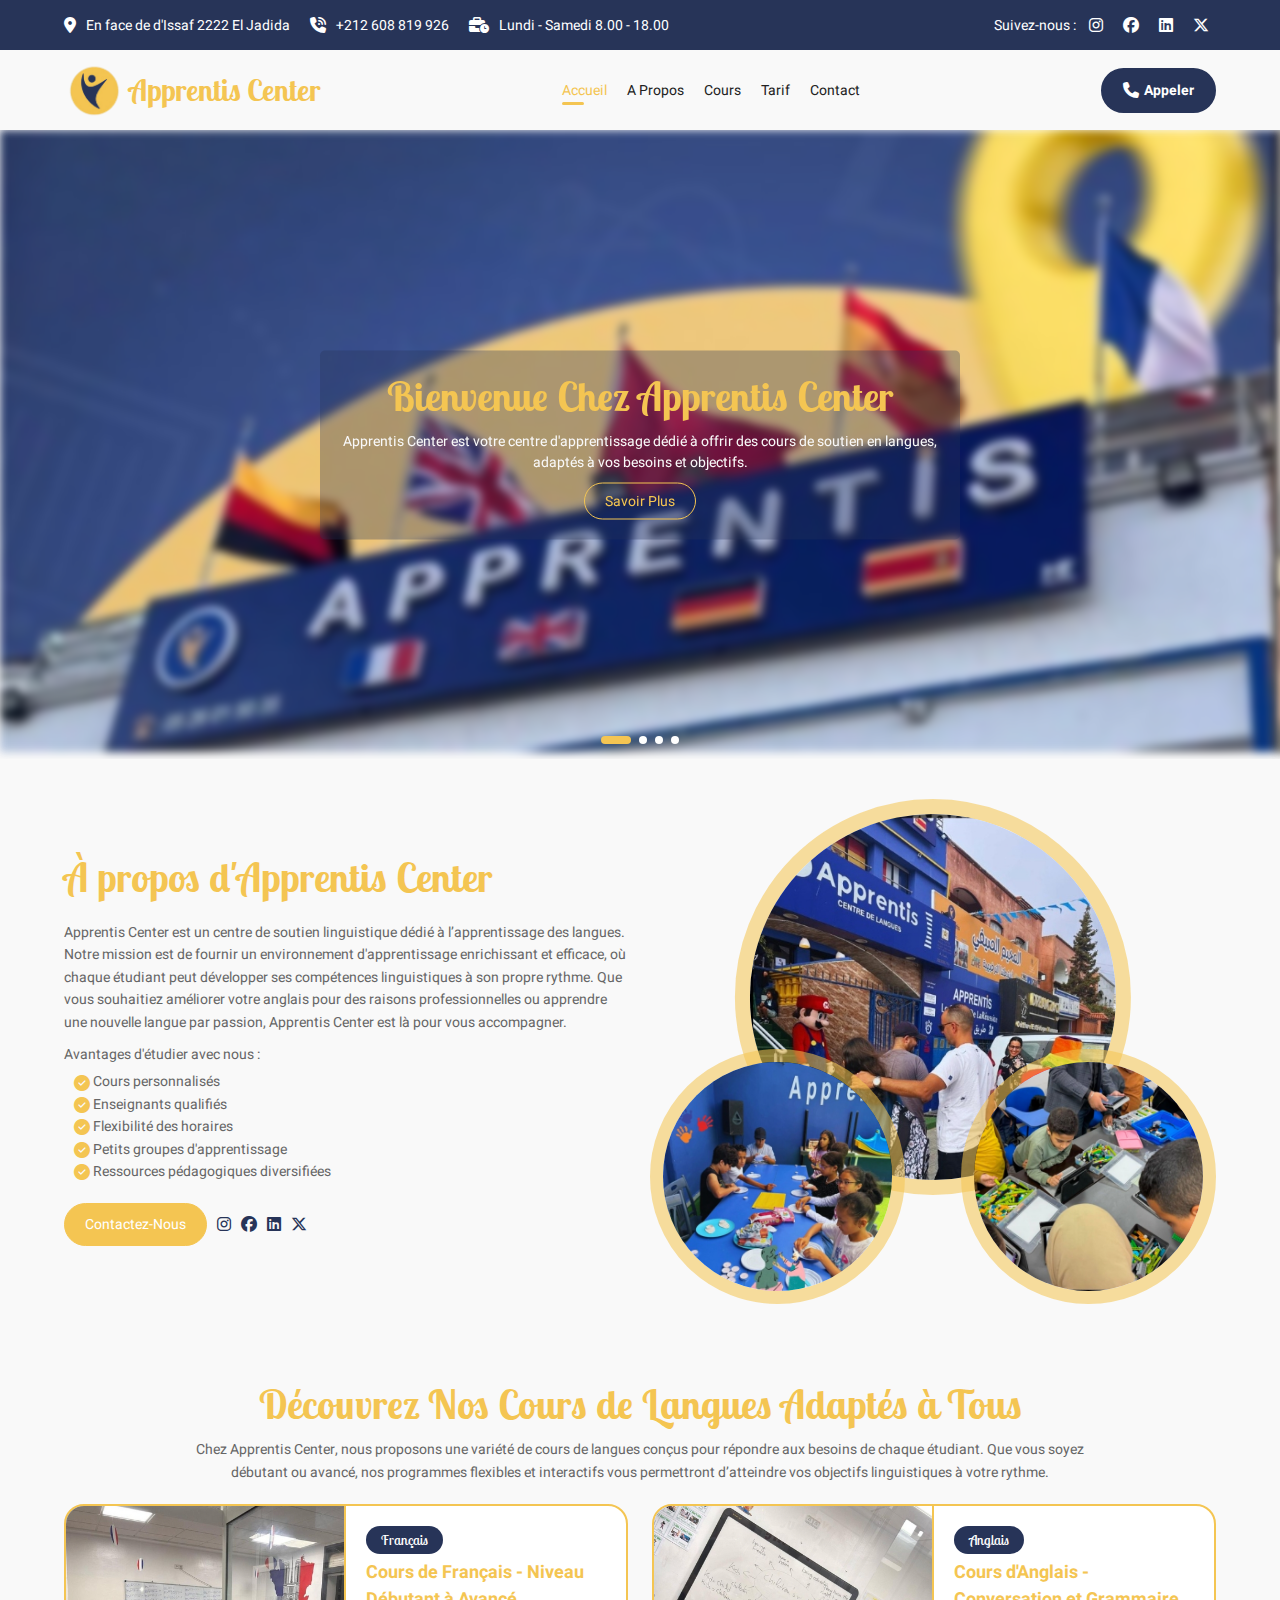
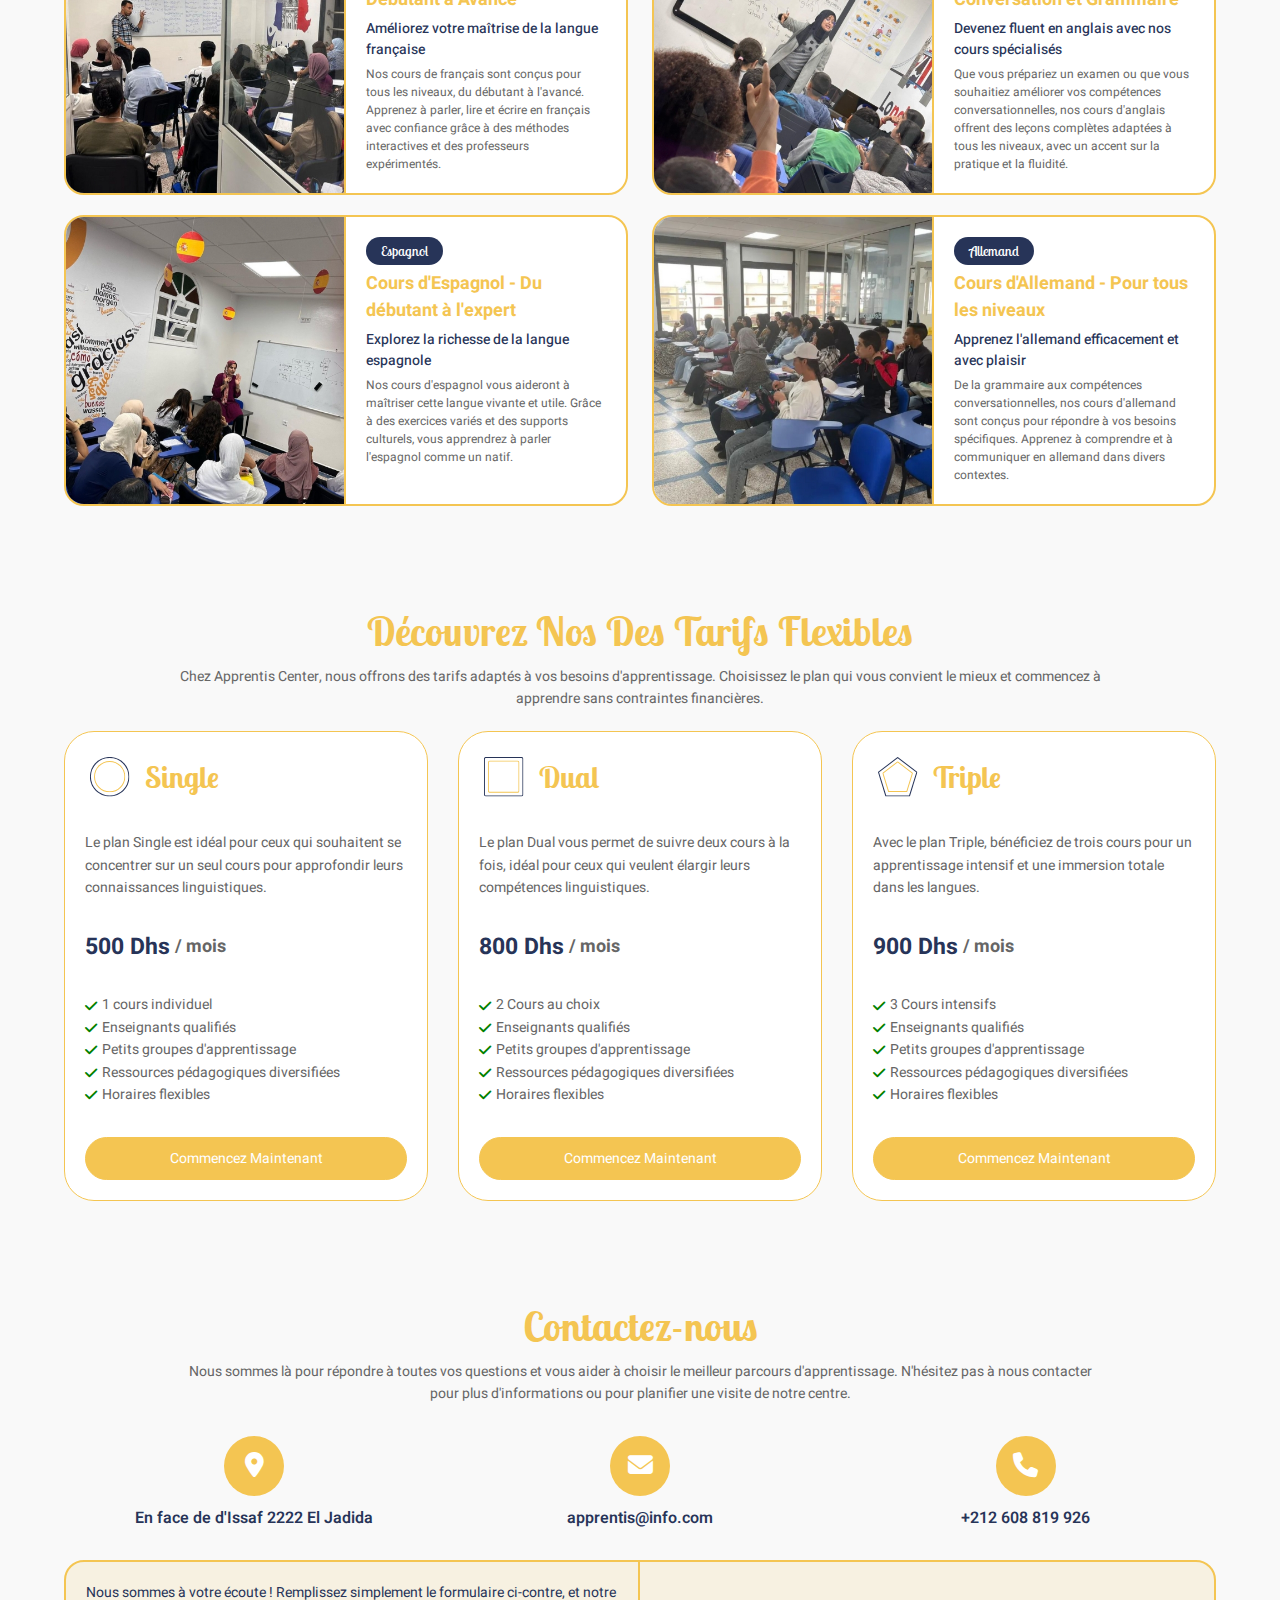
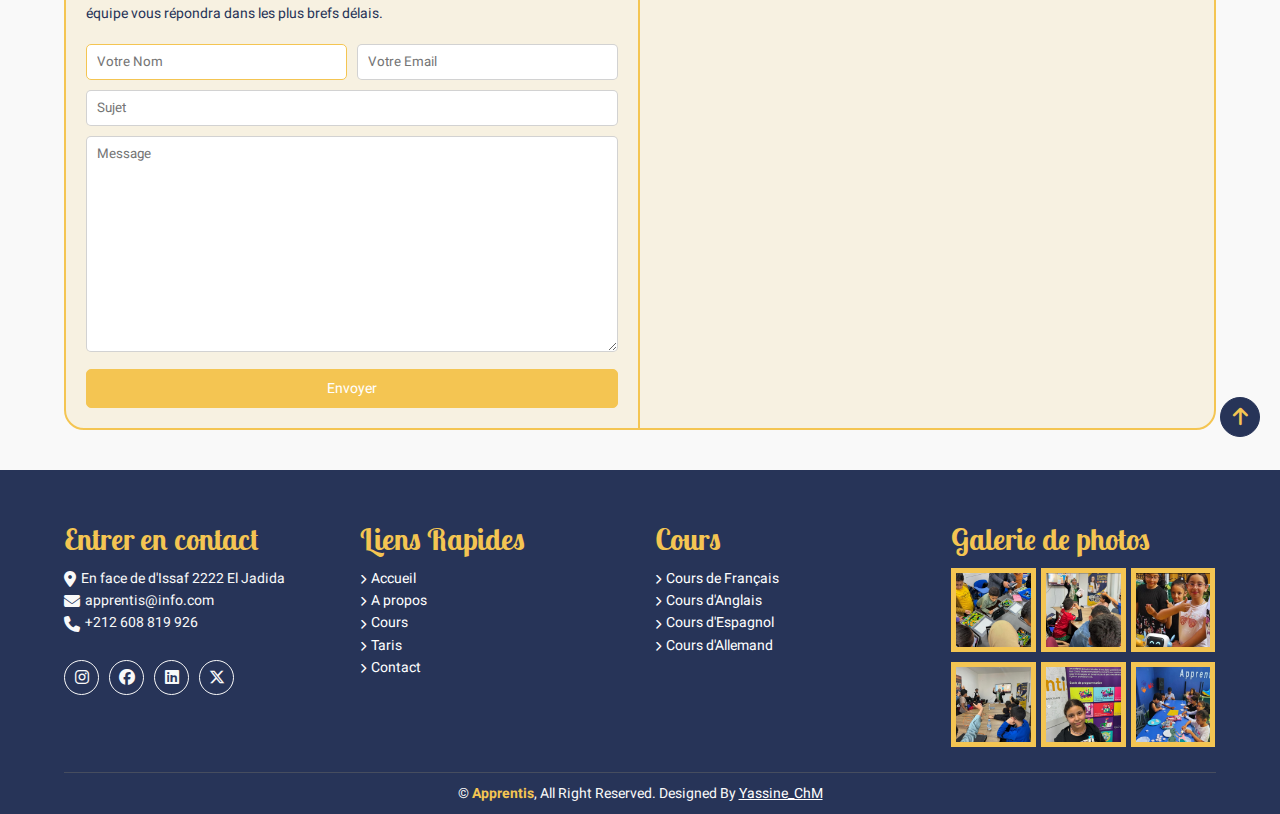
==== commit 0d1fa572: "add button back to top and custom responsive" ====
--- a/index.html
+++ b/index.html
@@ -6,10 +6,10 @@
     <title>Apprentis - Votre centre de langues</title>
 
     <!-- icon -->
-    <link rel="icon" href="/assets/images/logo/logo.png" />
+    <link rel="icon" href="assets/images/logo/logo.png" />
 
     <!-- link to file css -->
-    <link rel="stylesheet" href="/assets/css/style.css" />
+    <link rel="stylesheet" href="assets/css/style.css" />
     <link
       rel="stylesheet"
       href="https://cdn.jsdelivr.net/npm/swiper@11/swiper-bundle.min.css"
@@ -100,7 +100,7 @@
                 des cours de soutien en langues, adaptés à vos besoins et
                 objectifs.
               </p>
-              <a href="#">savoir plus</a>
+              <a href="#about">savoir plus</a>
             </div>
           </div>
           <div class="swiper-slide">
@@ -113,7 +113,7 @@
                 sur mesure, conçus pour renforcer vos compétences linguistiques
                 et vous préparer aux examens officiels.
               </p>
-              <a href="#">Découvrir notre histoire</a>
+              <a href="#about">Découvrir notre histoire</a>
             </div>
           </div>
           <div class="swiper-slide">
@@ -127,7 +127,7 @@
                 l'arabe. Chaque cours est conçu pour répondre aux besoins
                 spécifiques de nos étudiants.
               </p>
-              <a href="#">Explorer nos cours</a>
+              <a href="#course">Explorer nos cours</a>
             </div>
           </div>
         </div>
@@ -176,7 +176,7 @@
             </div>
           </div>
           <div class="about_bottom">
-            <a href="#" class="btn_contact">contactez-nous</a>
+            <a href="#contact" class="btn_contact">contactez-nous</a>
             <ul>
               <a href="#"
                 ><li><i class="fa-brands fa-instagram"></i></li
@@ -329,7 +329,7 @@
                 </li>
               </ul>
               <div class="bottom_plan">
-                <a href="#">Commencez maintenant</a>
+                <a href="#contact">Commencez maintenant</a>
               </div>
             </div>
 
@@ -371,7 +371,7 @@
                 </li>
               </ul>
               <div class="bottom_plan">
-                <a href="#">Commencez maintenant</a>
+                <a href="#contact">Commencez maintenant</a>
               </div>
             </div>
 
@@ -414,7 +414,7 @@
                 </li>
               </ul>
               <div class="bottom_plan">
-                <a href="#">Commencez maintenant</a>
+                <a href="#contact">Commencez maintenant</a>
               </div>
             </div>
 
@@ -457,7 +457,7 @@
                 </li>
               </ul>
               <div class="bottom_plan">
-                <a href="#">Commencez maintenant</a>
+                <a href="#contact">Commencez maintenant</a>
               </div>
             </div>
           </div>
@@ -524,6 +524,8 @@
       </div>
     </section>
 
+    <button class="btn_back_to_top"><i class="fa-solid fa-arrow-up"></i></button>
+
     <footer>
       <div class="container">
         <div class="footer_sections">
@@ -577,7 +579,7 @@
           </div>
         </div>
         <div class="bottom_footer">
-          <p>&copy; <span>Apprentis</span>, All Right Reserved. Designed By <a href="#">Yassine_ChM</a></p>
+          <p>&copy; <span>Apprentis</span>, All Right Reserved. Designed By <a href="https://www.linkedin.com/in/yassine-chmarekh/" target="_blank">Yassine_ChM</a></p>
         </div>
       </div>
     </footer>
--- a/assets/css/style.css
+++ b/assets/css/style.css
@@ -1,13 +1,5 @@
 @import url("https://fonts.googleapis.com/css2?family=Lobster+Two:ital,wght@0,400;0,700;1,400;1,700&display=swap");
 @import url("https://fonts.googleapis.com/css2?family=Heebo:wght@100..900&family=Lobster+Two:ital,wght@0,400;0,700;1,400;1,700&display=swap");
-
-/* .lobster-two-regular {
-    font-family: "Lobster Two", sans-serif;
-  } */
-
-/* .heebouniquifier {
-    font-family: "Heebo", sans-serif;
-  } */
 
 * {
   margin: 0;
@@ -59,6 +51,60 @@
 body {
   background-color: var(--background);
 }
+
+/* start scrollbar */
+
+::-webkit-scrollbar {
+  width: 3px;
+}
+
+::-webkit-scrollbar-track {
+  border: 7px solid var(--background);
+  box-shadow: inset 0 0 2.5px 2px rgba(0, 0, 0, 0.5);
+  border-radius: 4px;
+  background-color: #d4d4d8;
+}
+
+::-webkit-scrollbar-thumb {
+  background: var(--dark-color);
+  border-radius: 6px;
+  cursor: pointer;
+}
+
+::-webkit-scrollbar-thumb:hover {
+  background: var(--main-color);
+}
+
+/* end scrollbar */
+
+
+/* start btn back to top */
+.btn_back_to_top{
+  position: fixed;
+  bottom: 20px;
+  right: 20px;
+  width: 40px;
+  height: 40px;
+  line-height: 40px;
+  text-align: center;
+  background-color: var(--dark-color);
+  border: 1px solid var(--dark-color);
+  border-radius: 50%;
+  color: var(--main-color);
+  font-size: 20px;
+  font-weight: bold;
+  cursor: pointer;
+  transition: 0.3s ease-in-out;
+  z-index: 99;
+}
+
+.btn_back_to_top:hover{
+  background-color: var(--main-color);
+  color: var(--dark-color);
+}
+
+/* end btn back to top */
+
 
 /* start header */
 header .top_header {
@@ -225,6 +271,7 @@
 }
 
 .hero-sec .slide-swp .swiper-slide {
+  min-height: 350px;
   position: relative;
 }
 
@@ -999,6 +1046,12 @@
   }
 }
 
+@media (max-width: 700px) {
+  .hero-sec .slide-swp .swiper-slide img{
+    width: auto;
+  }
+}
+
 @media (max-width: 550px) {
   header nav .page_nav li a,
   header .top_header .follow-us,
@@ -1269,10 +1322,18 @@
     font-size: 12px;
   }
 }
+@media (max-width: 500px) {
+  .course_sec .courses .single_course img {
+    width: 40%;
+  }
+  .course_sec .courses .single_course .content_text {
+    gap: 10px;
+  }
+  .course_sec .courses .single_course .content_text p {
+    display: none;
+  }
+}
 @media (max-width: 450px) {
-  .course_sec .courses .single_course img {
-    width: 45%;
-  }
   .course_sec .courses .single_course .content_text {
     padding: 10px;
     gap: 3px;
@@ -1283,8 +1344,8 @@
   .course_sec .courses .single_course .content_text h4 {
     font-size: 12px;
   }
-  .course_sec .courses .single_course .content_text .name_course,
-  .course_sec .courses .single_course .content_text p {
+  .course_sec .courses .single_course .content_text .name_course {
+    padding: 5px 10px;
     font-size: 10px;
   }
 }
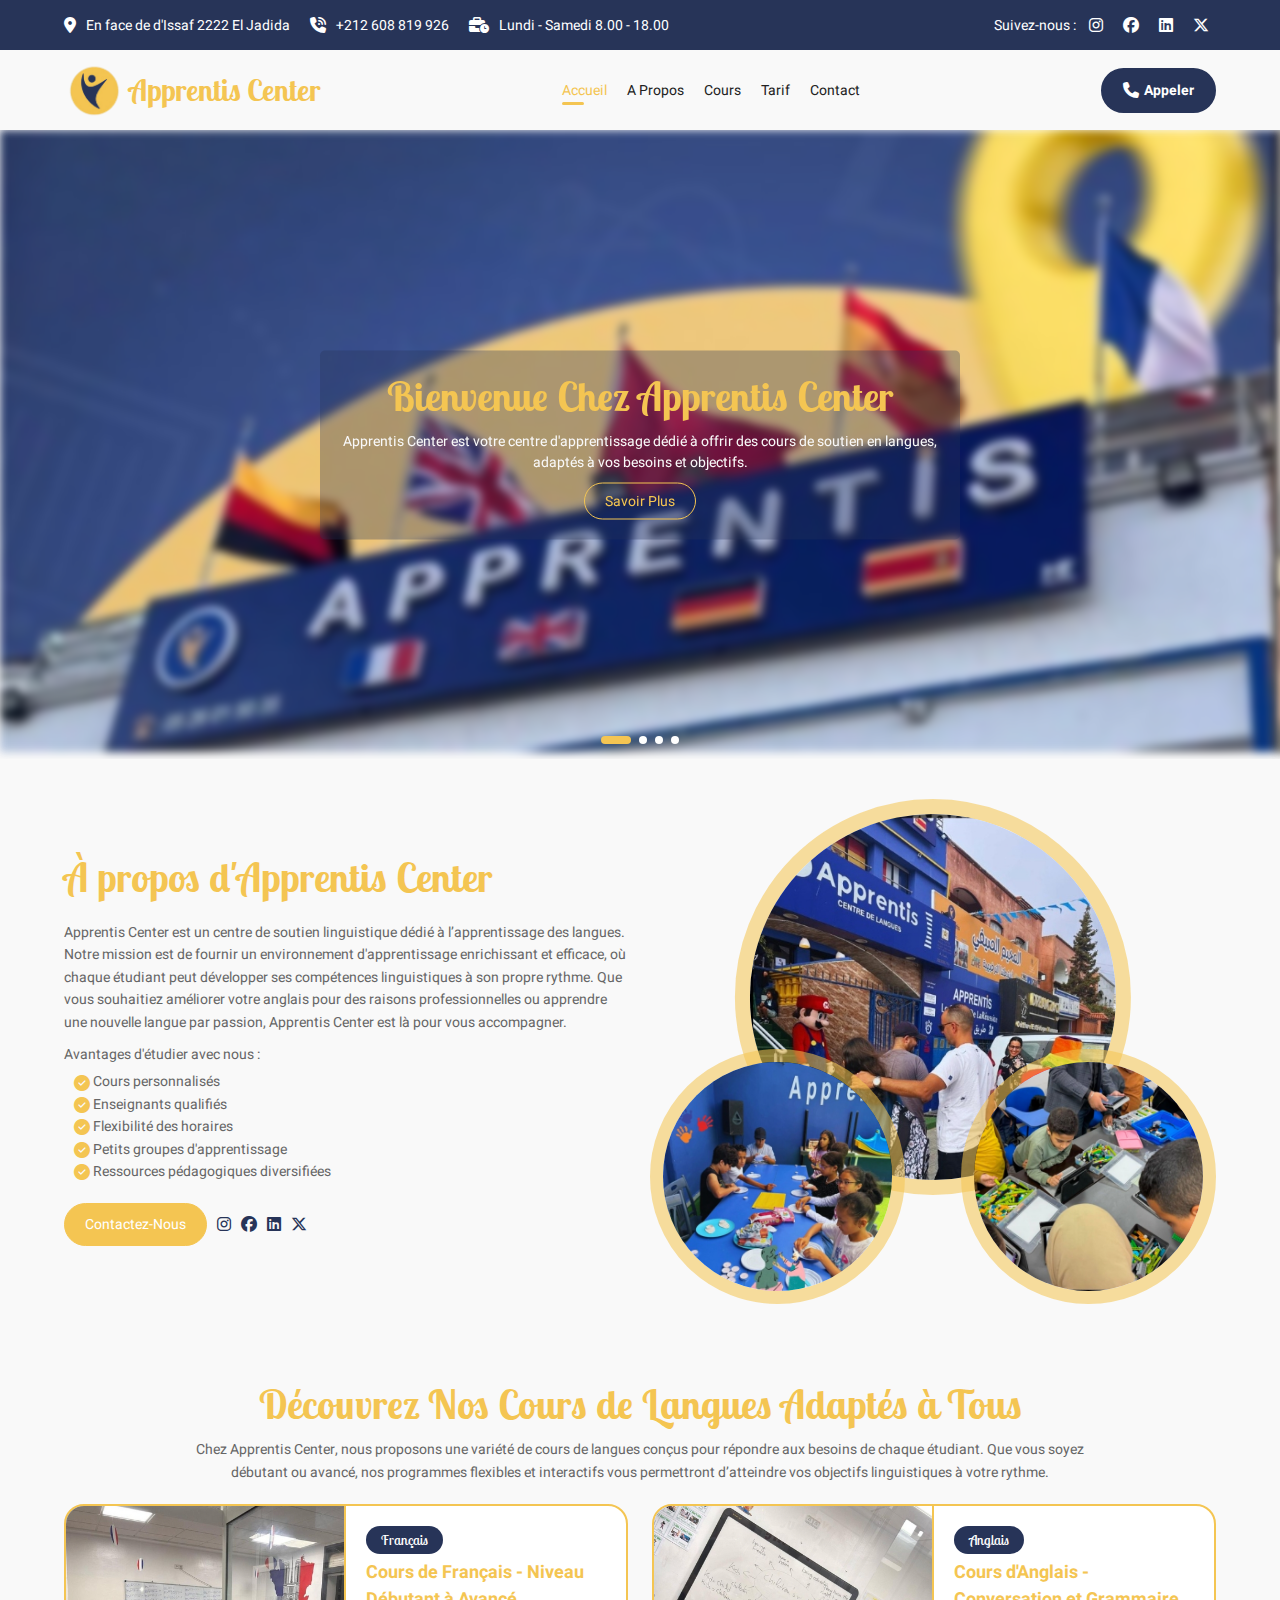
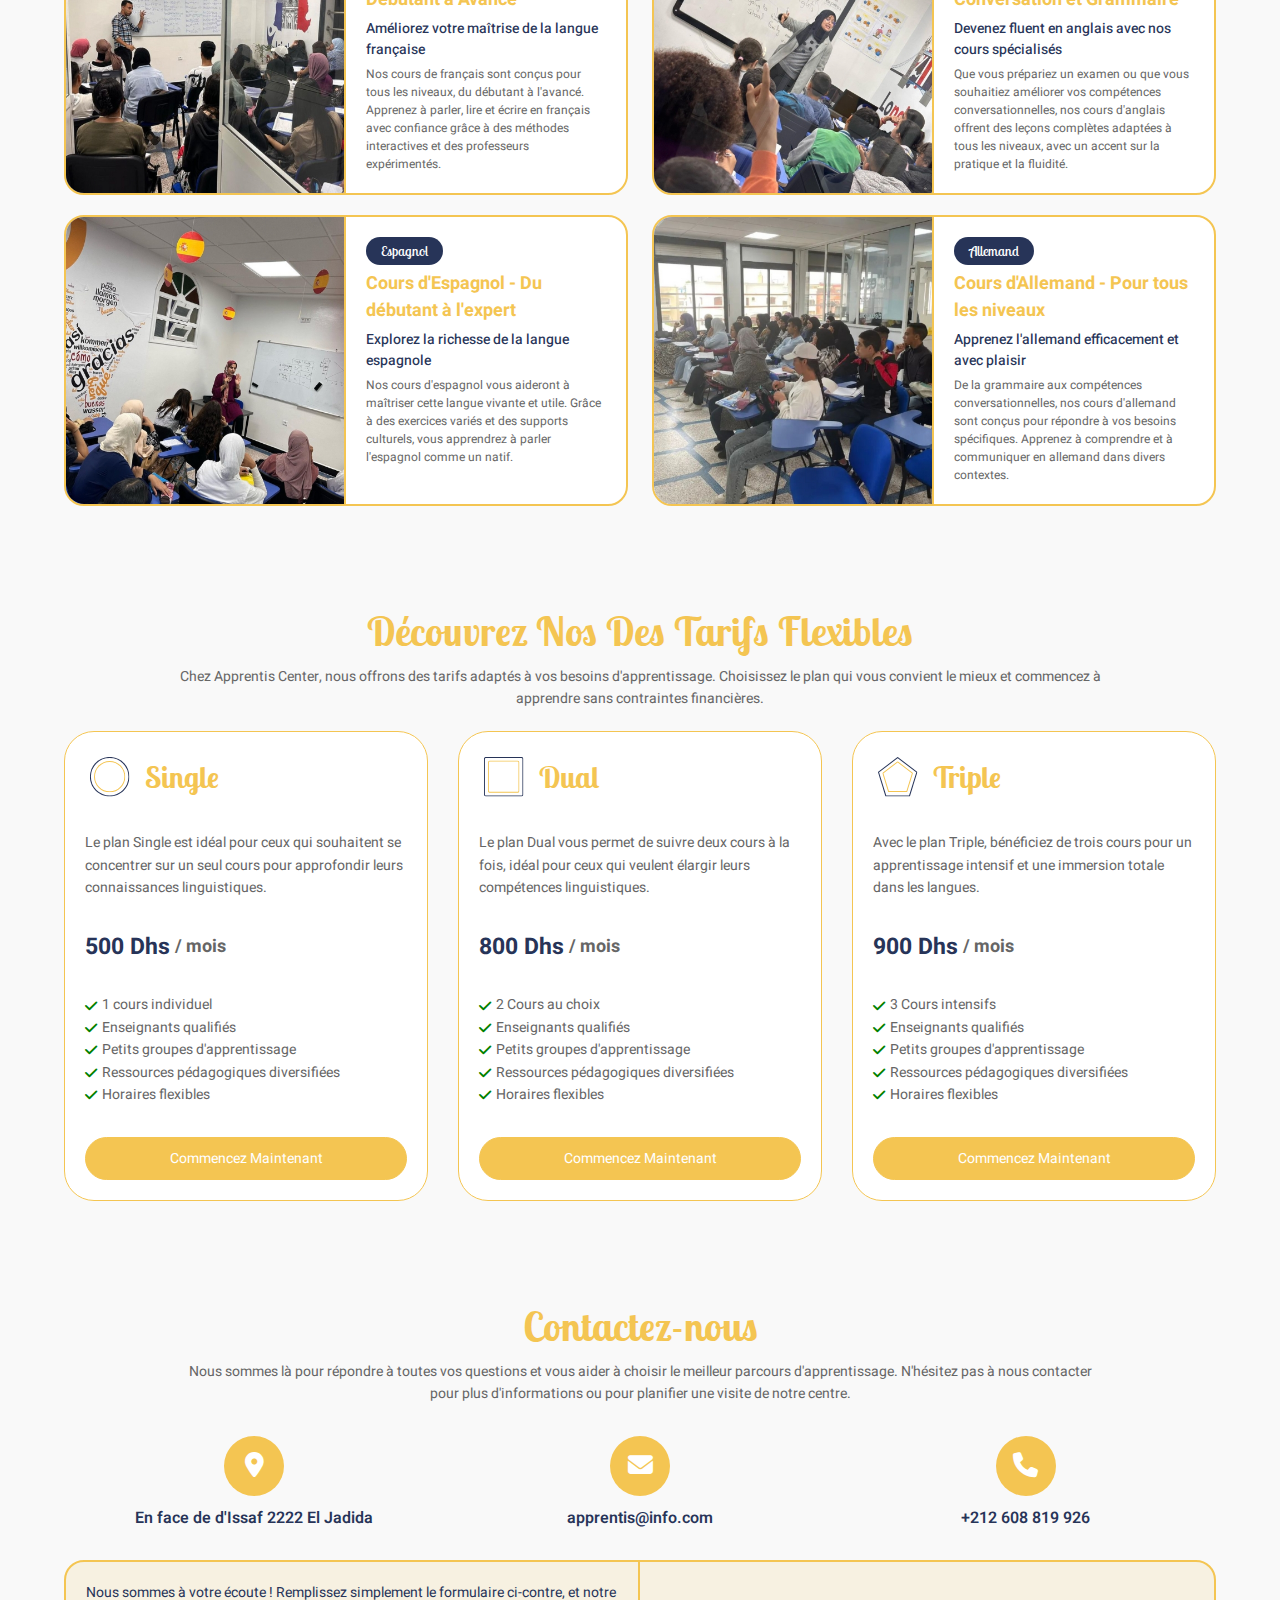
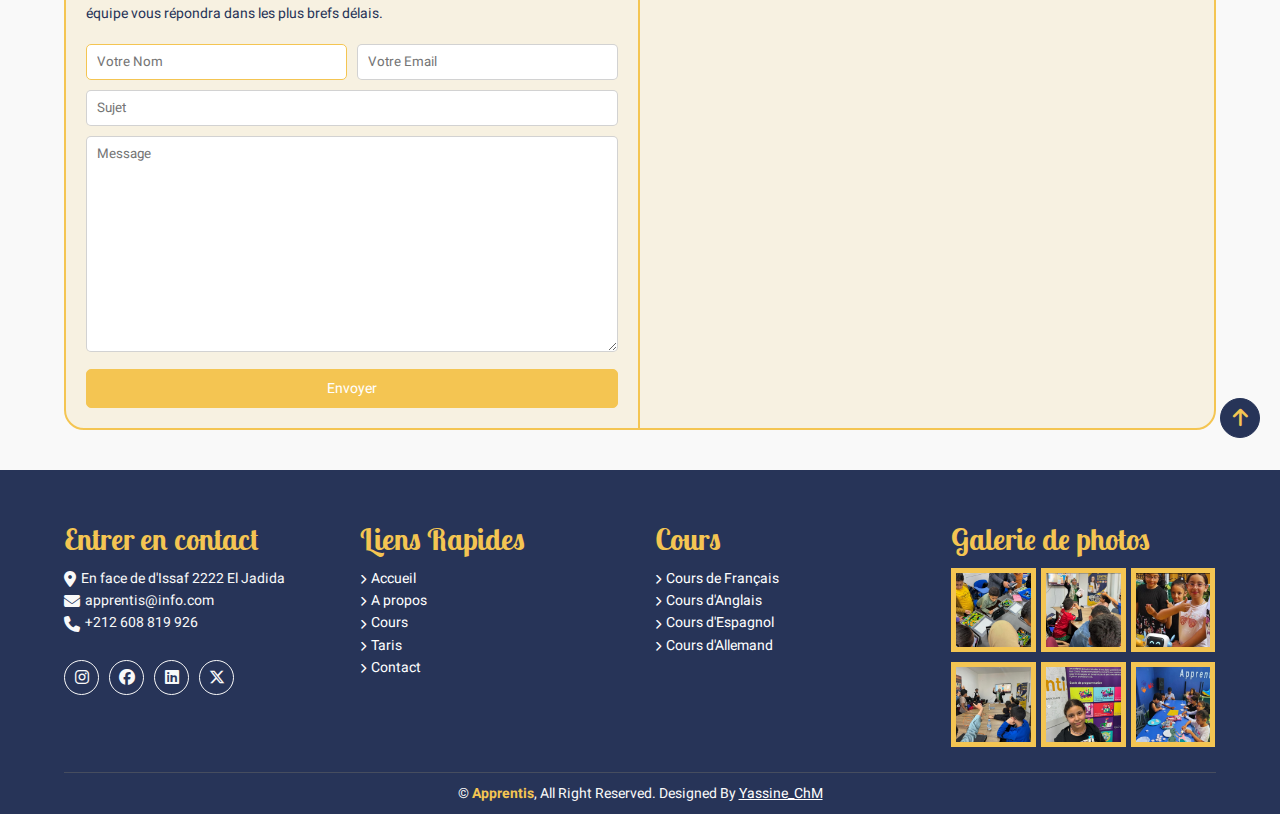
==== commit bf1acd7f: "add fcuntion send email" ====
--- a/index.html
+++ b/index.html
@@ -497,19 +497,22 @@
               ci-contre, et notre équipe vous répondra dans les plus brefs
               délais.
             </p>
-            <form action="">
+            <form onsubmit="sendEmail(); return false;">
               <div class="two_inputs">
-                <input type="text" placeholder="Votre Nom" autofocus>
-                <input type="text" placeholder="Votre Email">
+                <input type="text" id="name" placeholder="Votre Nom" autofocus>
+                <input type="text" id="email" placeholder="Votre Email">
               </div>
               <div class="one_input">
-                <input type="text" placeholder="Sujet">
+                <input type="text" id="subject" placeholder="Sujet">
               </div>
               <div class="one_input">
-                <textarea placeholder="Message" cols="30" rows="10"></textarea>
+                <textarea placeholder="Message" id="message" rows="10"></textarea>
               </div>
               <button type="submit">Envoyer</button>
             </form>
+            <div class="alert-success">
+              <p>Votre message a été envoyé avec succès. Merci de nous avoir contactés !</p>
+            </div>
           </div>
           <iframe
             src="https://www.google.com/maps/embed?pb=!1m18!1m12!1m3!1d3337.530618969277!2d-8.494183724715073!3d33.22639966088578!2m3!1f0!2f0!3f0!3m2!1i1024!2i768!4f13.1!3m3!1m2!1s0xda91f2aa03ac2ad%3A0x47897a248e896926!2scentre%20apprentis!5e0!3m2!1sfr!2sma!4v1724612423788!5m2!1sfr!2sma"
@@ -586,6 +589,7 @@
 
     <!-- link js  -->
     <script src="https://cdn.jsdelivr.net/npm/swiper@11/swiper-bundle.min.js"></script>
+    <script src="https://smtpjs.com/v3/smtp.js"></script>
     <script src="assets/js/script.js"></script>
   </body>
 </html>
--- a/assets/css/style.css
+++ b/assets/css/style.css
@@ -777,6 +777,23 @@
 .contact_sec .contact_form iframe {
   width: 50%;
 }
+
+.contact_sec .contact_form .content_contact .alert-success,
+.contact_sec .contact_form .content_contact form.send{
+  display: none;
+}
+
+.contact_sec .contact_form .content_contact .alert-success.active{
+  display: block;
+  padding: 20px;
+  background-color: #d4edda;
+  color: #155724;
+  border: 1px solid #c3e6cb;
+  border-radius: 5px;
+  font-size: 14px;
+}
+
+
 /* end contact_sec */
 
 /* start footer */
@@ -1376,9 +1393,10 @@
 
 /* start contact_sec */
 @media (max-width: 950px) {
-  .contact_sec .icons_contact li spann {
+  .contact_sec .icons_contact li span {
     font-size: 15px;
   }
+  .contact_sec .contact_form .content_contact .alert-success.active,
   .contact_sec .contact_form .content_contact form button,
   .contact_sec .contact_form .content_contact p {
     font-size: 13px;
@@ -1407,6 +1425,14 @@
 @media (max-width: 550px) {
   .contact_sec {
     padding: 30px 0;
+  }
+  .contact_sec .icons_contact li span {
+    font-size: 14px;
+  }
+  .contact_sec .contact_form .content_contact .alert-success.active,
+  .contact_sec .contact_form .content_contact form button,
+  .contact_sec .contact_form .content_contact p {
+    font-size: 12px;
   }
   .contact_sec .icons_contact {
     flex-direction: column;
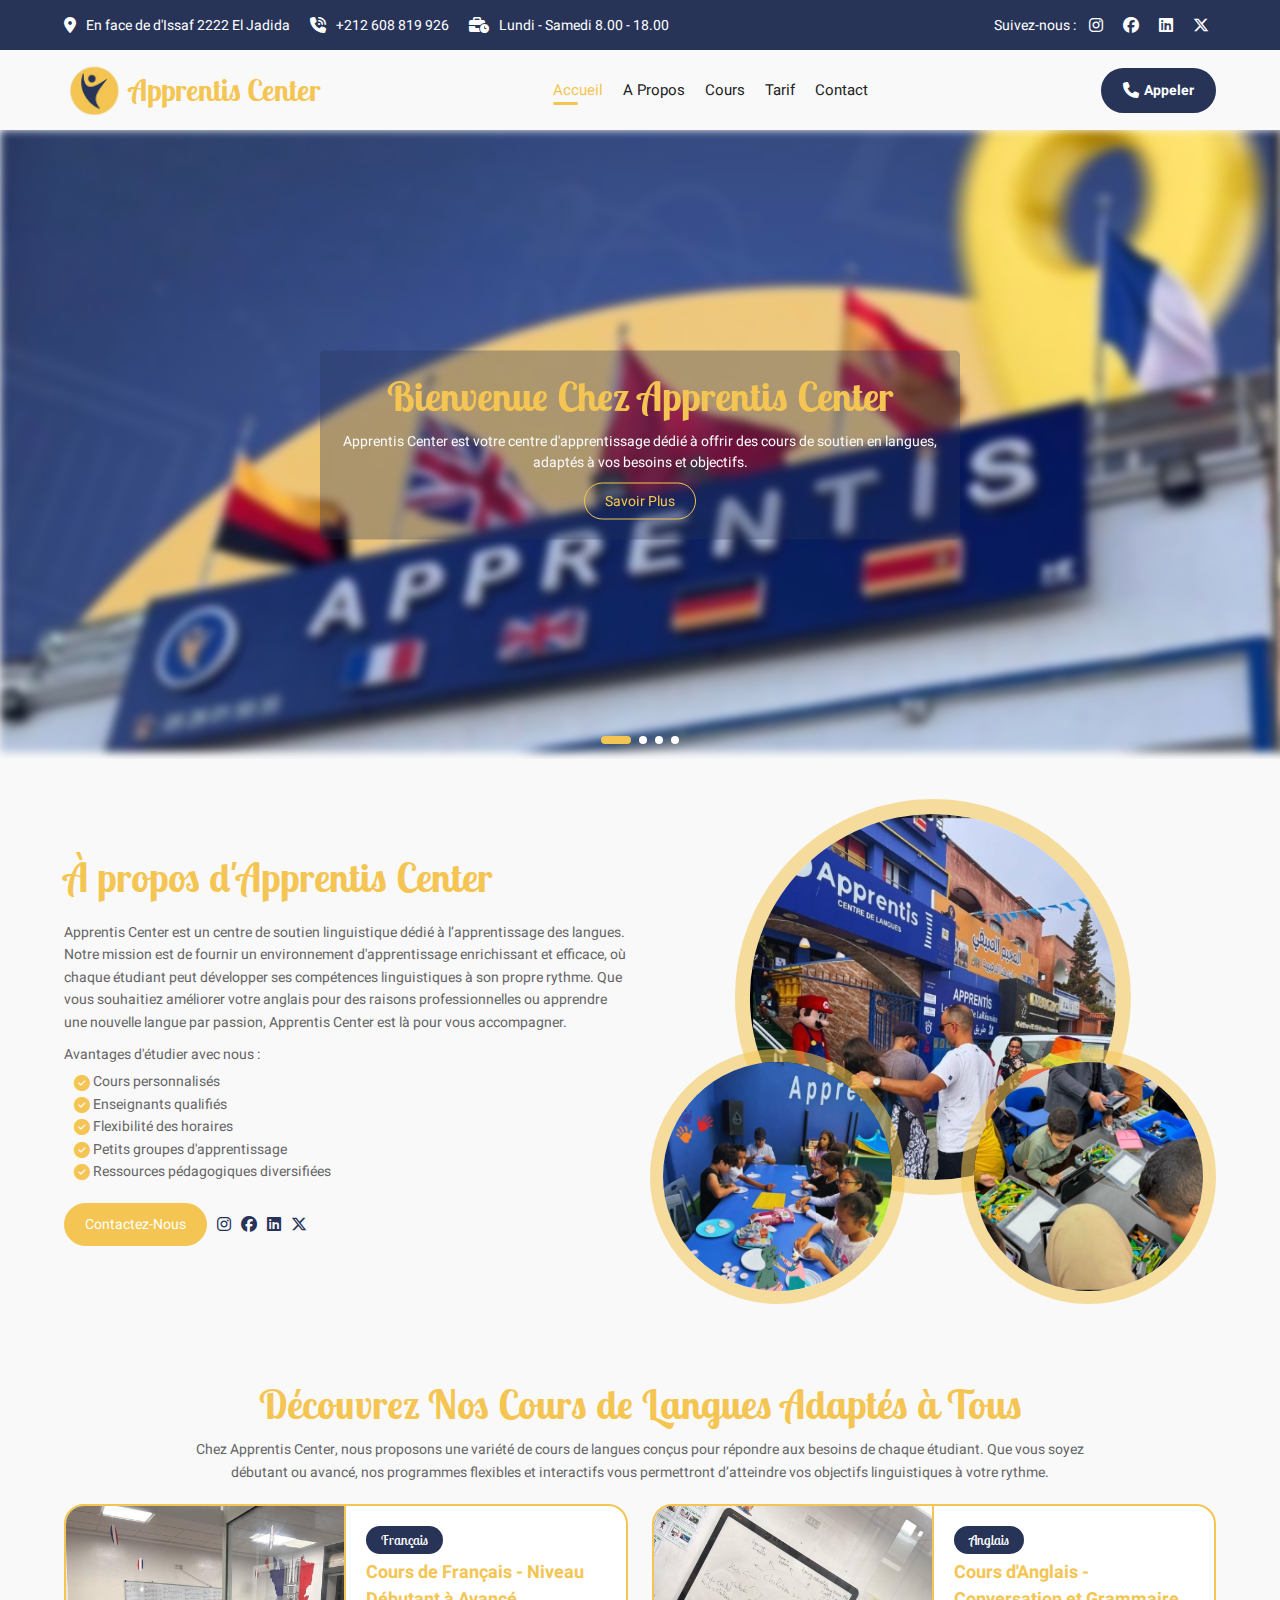
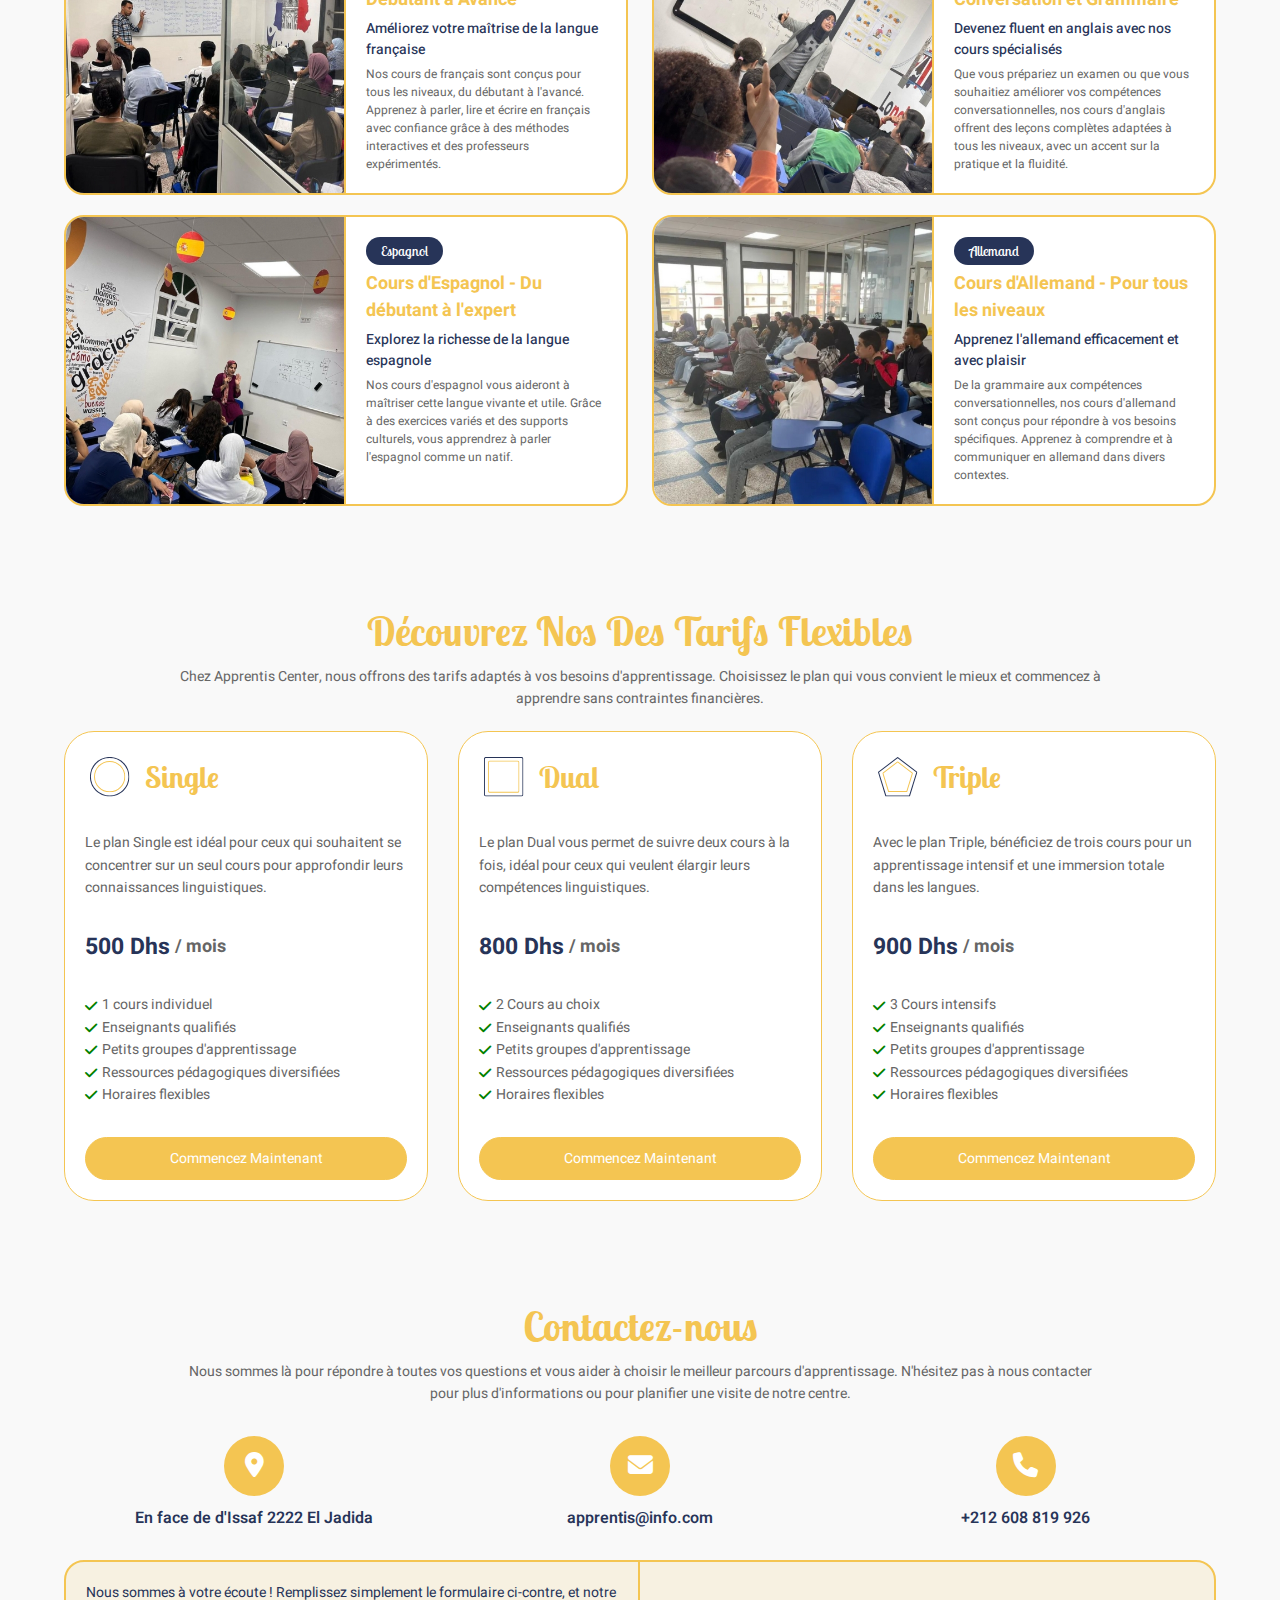
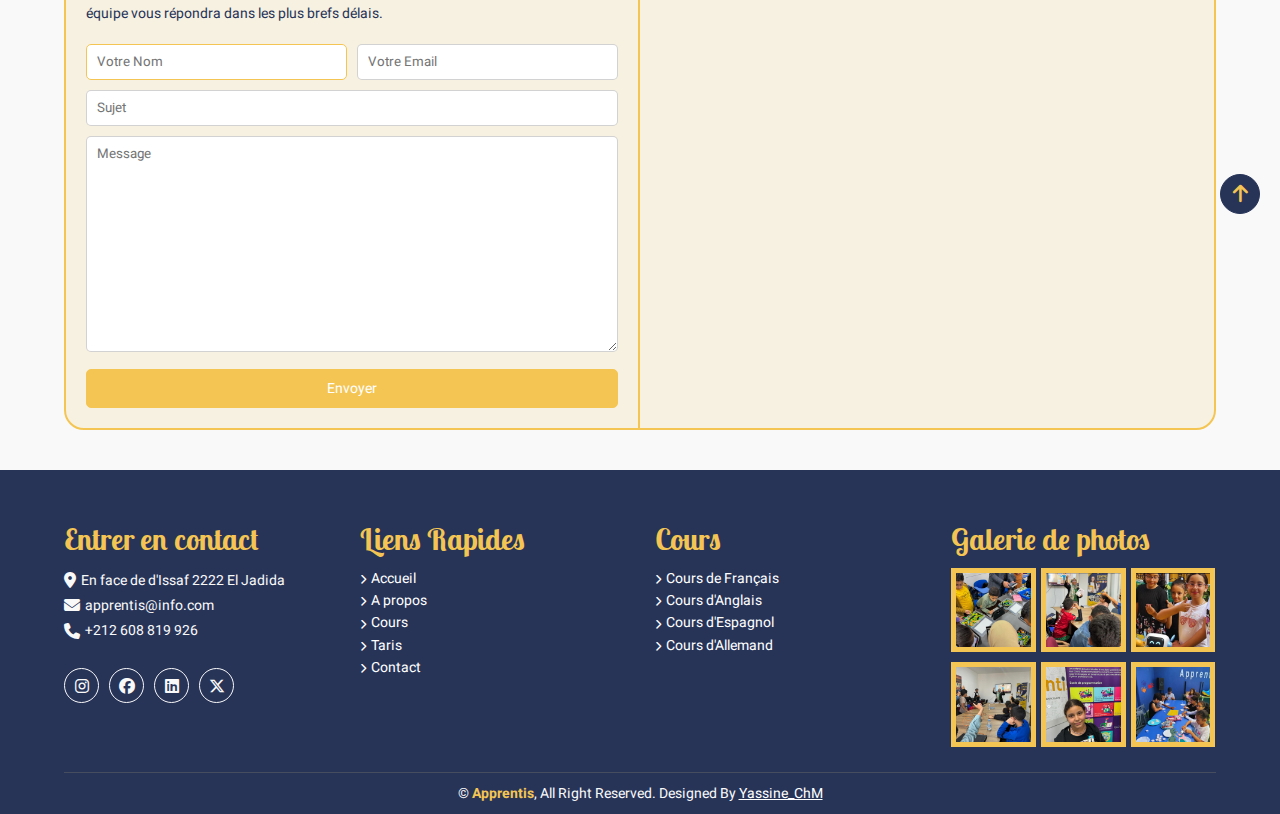
==== commit 885e6eac: "add loader" ====
--- a/index.html
+++ b/index.html
@@ -22,6 +22,11 @@
     />
   </head>
   <body>
+
+    <div id="loader-container">
+      <span class="loader"></span>
+    </div>    
+
     <header>
       <div class="top_header">
         <div class="container">
@@ -58,7 +63,7 @@
       </div>
       <nav>
         <div class="container">
-          <a href="#" class="logo">
+          <a href="index.html" class="logo">
             <img src="assets/images/logo/logo.png" alt="" />
             <h1>apprentis center</h1>
           </a>
@@ -71,7 +76,7 @@
               <div class="close_menu"><i onclick="close_menu()" class="fa-solid fa-xmark"></i></div>
               <div class="bg_overlay" onclick="close_menu()"></div>
             </div>
-            <li class="active"><a href="#">accueil</a></li>
+            <li class="active"><a href="index.html">accueil</a></li>
             <li><a href="#about">a propos</a></li>
             <li><a href="#course">cours</a></li>
             <li><a href="#tarif">tarif</a></li>
--- a/assets/css/style.css
+++ b/assets/css/style.css
@@ -75,7 +75,66 @@
   background: var(--main-color);
 }
 
+.no-scroll{
+  overflow: hidden;
+}
+
 /* end scrollbar */
+
+
+/* start loader */
+
+#loader-container{
+  position: fixed;
+  top: 0;
+  left: 0;
+  width: 100vw;
+  height: 100vh;
+  display: flex;
+  justify-content: center;
+  align-items: center;
+  background-color: var(--background);
+  z-index: 1000;
+}
+
+.loader {
+  width: 8px;
+  height: 40px;
+  border-radius: 4px;
+  display: block;
+  margin: 20px auto;
+  position: relative;
+  background: var(--main-color);
+  color: #FFF;
+  box-sizing: border-box;
+  animation: animloader 0.3s 0.3s linear infinite alternate;
+}
+
+.loader::after, .loader::before {
+  content: '';
+  width: 8px;
+  height: 40px;
+  border-radius: 4px;
+  background: var(--dark-color);
+  position: absolute;
+  top: 50%;
+  transform: translateY(-50%);
+  left: 20px;
+  box-sizing: border-box;
+  animation: animloader 0.3s  0.45s  linear infinite alternate;
+}
+.loader::before {
+  left: -20px;
+  animation-delay: 0s;
+}
+
+@keyframes animloader {
+  0%   { height: 48px} 
+  100% { height: 4px}
+}
+
+
+/* end loader */
 
 
 /* start btn back to top */
@@ -225,7 +284,7 @@
 }
 
 header nav .page_nav li a {
-  font-size: 14px;
+  font-size: 15px;
   color: var(--black);
   text-transform: capitalize;
 }
@@ -830,7 +889,7 @@
 
 footer .footer_sections .footer_single_sec .contact_info {
   color: var(--background);
-  line-height: 1.6;
+  line-height: 1.8;
 }
 
 footer .footer_sections .footer_single_sec .contact_info li {
@@ -963,7 +1022,9 @@
     align-items: center;
     gap: 10px;
   }
-  header nav .page_nav li a,
+  header nav .page_nav li a{
+    font-size: 14px;
+  }
   header .top_header .follow-us,
   header .top_header .header_info li a,
   header .top_header .header_info li span {
@@ -1070,7 +1131,6 @@
 }
 
 @media (max-width: 550px) {
-  header nav .page_nav li a,
   header .top_header .follow-us,
   header .top_header .header_info li a,
   header .top_header .header_info li span {
@@ -1417,6 +1477,7 @@
   .contact_sec .contact_form .content_contact {
     width: 100%;
     border-right: none;
+    border-bottom: 2px solid var(--main-color);
   }
   .contact_sec .contact_form iframe {
     width: 100%;
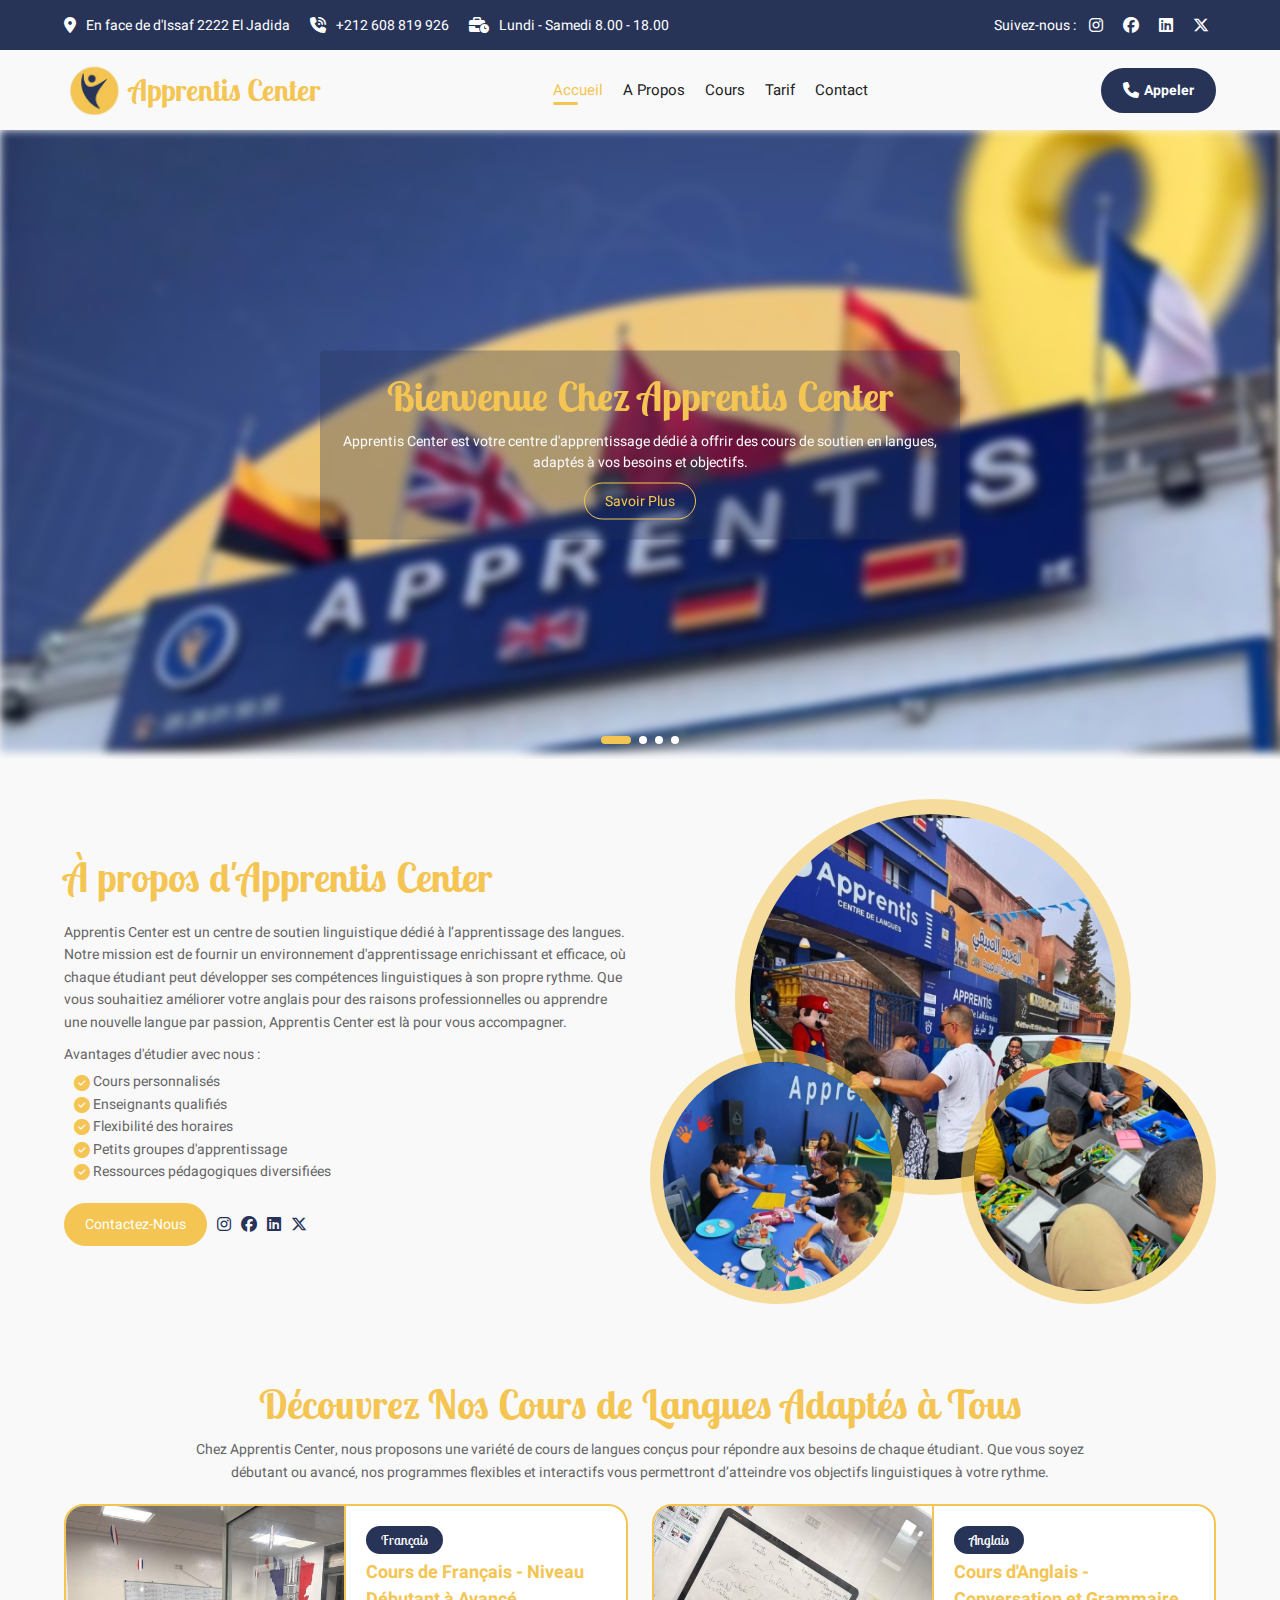
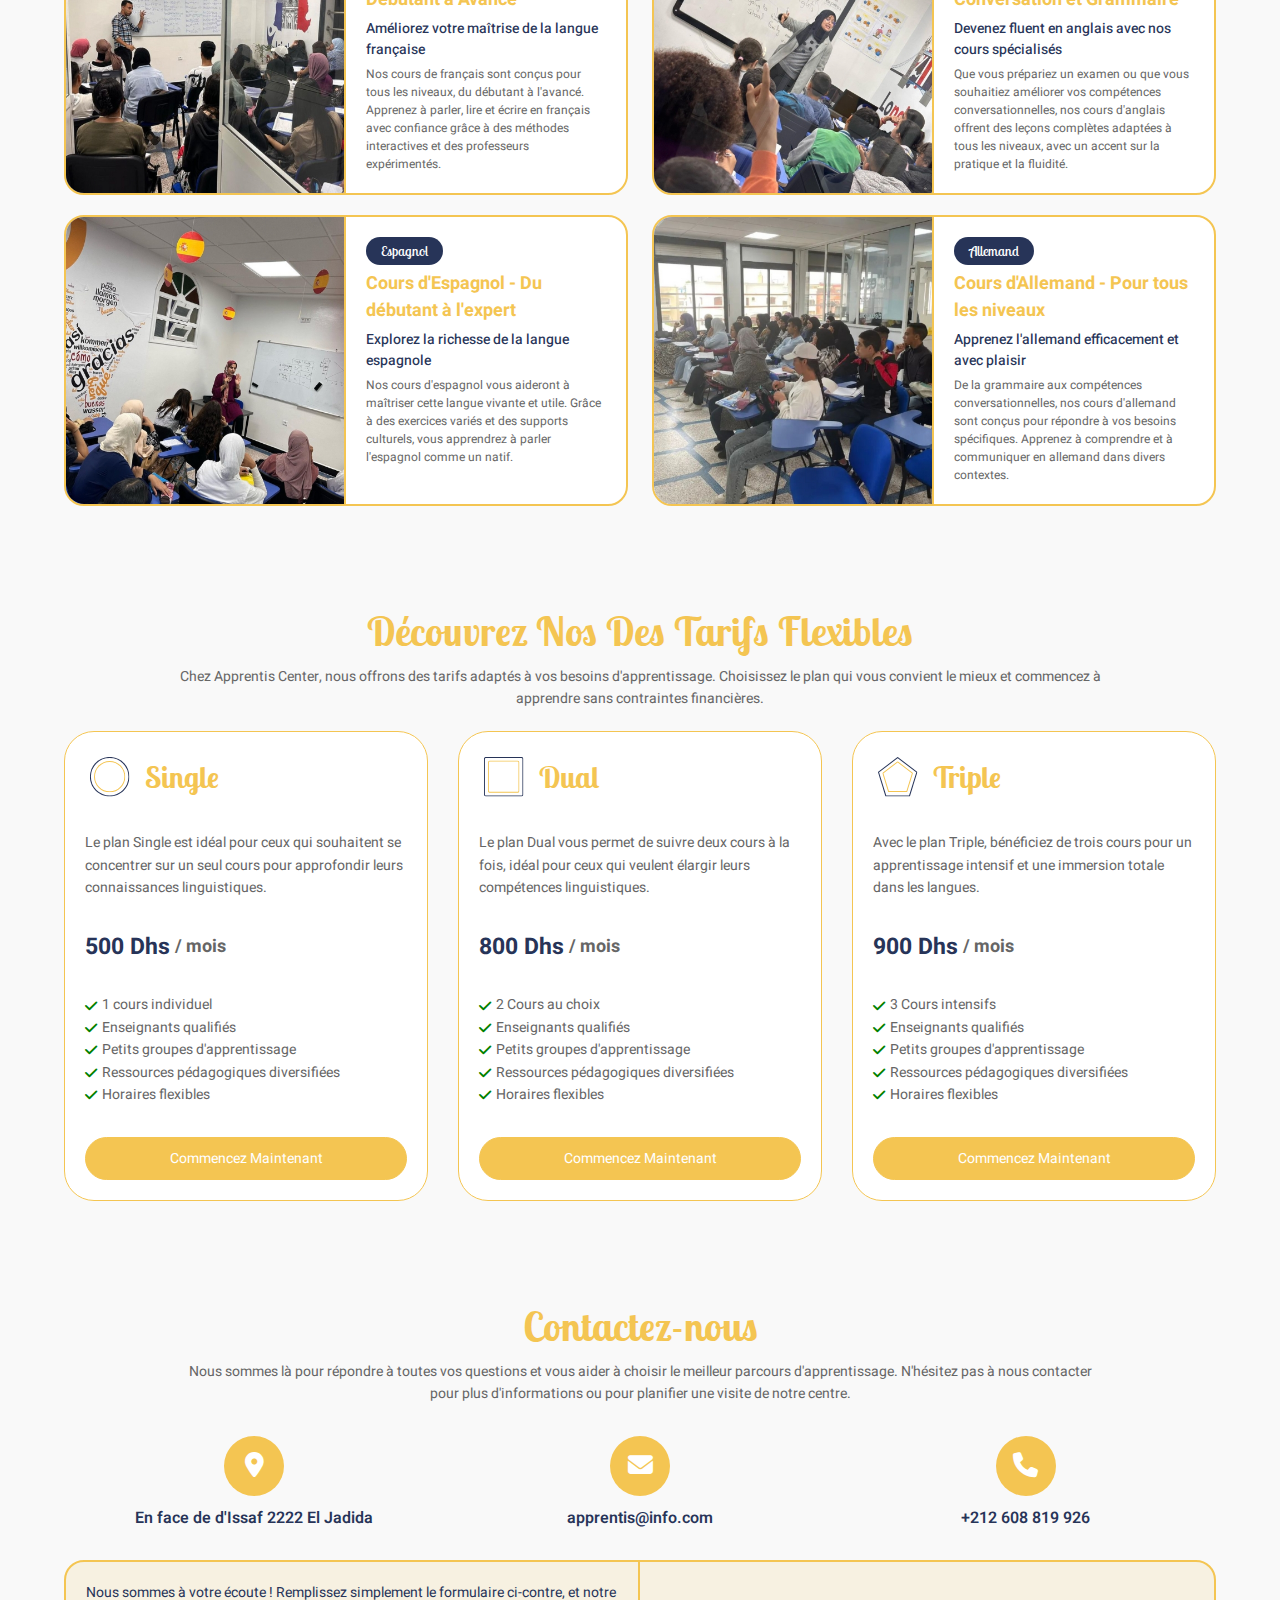
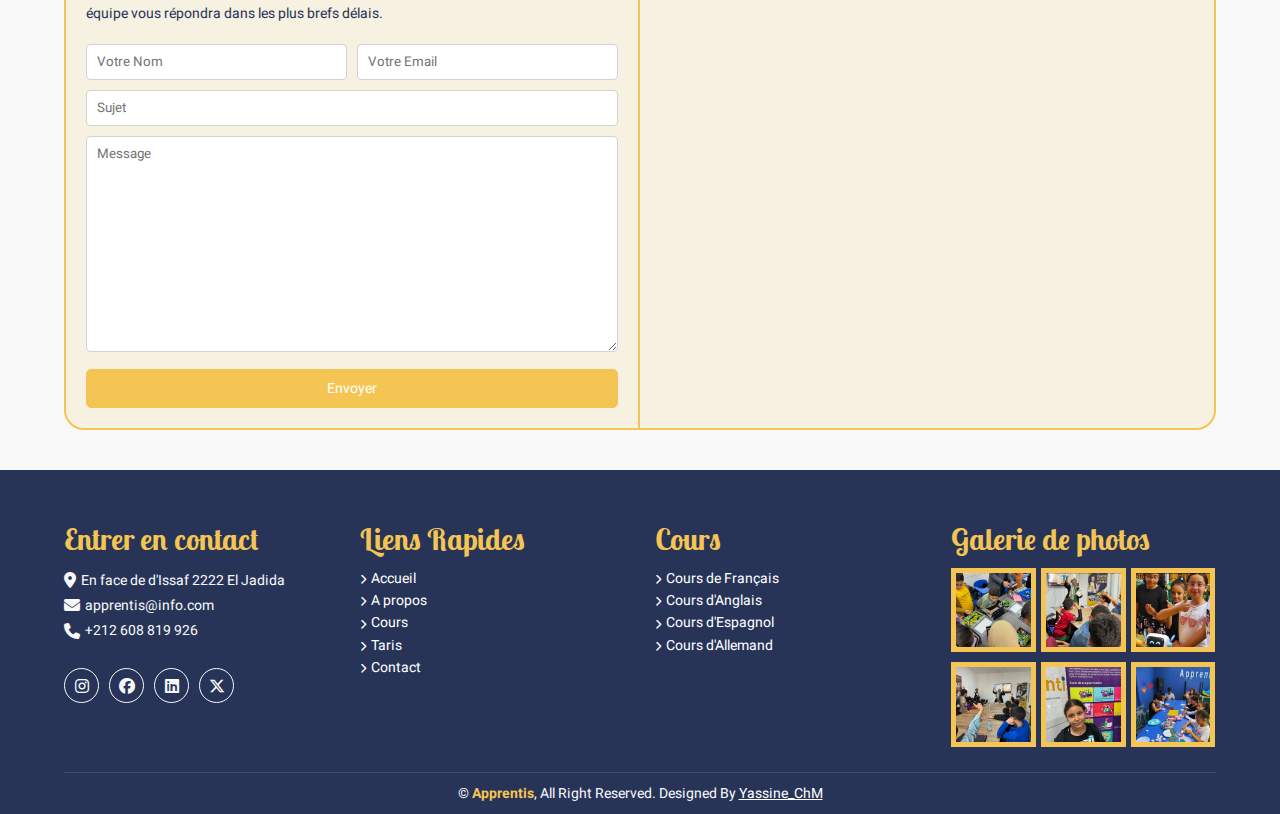
==== commit 7f828cc3: "config the contact form" ====
--- a/index.html
+++ b/index.html
@@ -502,9 +502,9 @@
               ci-contre, et notre équipe vous répondra dans les plus brefs
               délais.
             </p>
-            <form onsubmit="sendEmail(); return false;">
+            <form>
               <div class="two_inputs">
-                <input type="text" id="name" placeholder="Votre Nom" autofocus>
+                <input type="text" id="name" placeholder="Votre Nom">
                 <input type="text" id="email" placeholder="Votre Email">
               </div>
               <div class="one_input">
--- a/assets/css/style.css
+++ b/assets/css/style.css
@@ -267,26 +267,34 @@
   position: relative;
 }
 
+header nav .page_nav li:hover a,
 header nav .page_nav li.active a {
   color: var(--main-color);
-  transition: 0.3s ease-in-out;
-}
-
-header nav .page_nav li.active::after {
+}
+
+header nav .page_nav li::after,
+header nav .page_nav li::after {
   content: "";
   position: absolute;
   bottom: 0;
   left: 0;
-  width: 50%;
+  width: 0;
   height: 3px;
   background-color: var(--main-color);
   border-radius: 30px;
+  transition: 0.3s ease-in-out;
+}
+
+header nav .page_nav li:hover::after,
+header nav .page_nav li.active::after {
+  width: 50%;
 }
 
 header nav .page_nav li a {
   font-size: 15px;
   color: var(--black);
   text-transform: capitalize;
+  transition: 0.3s ease-in-out;
 }
 
 header nav .phone_nav a {
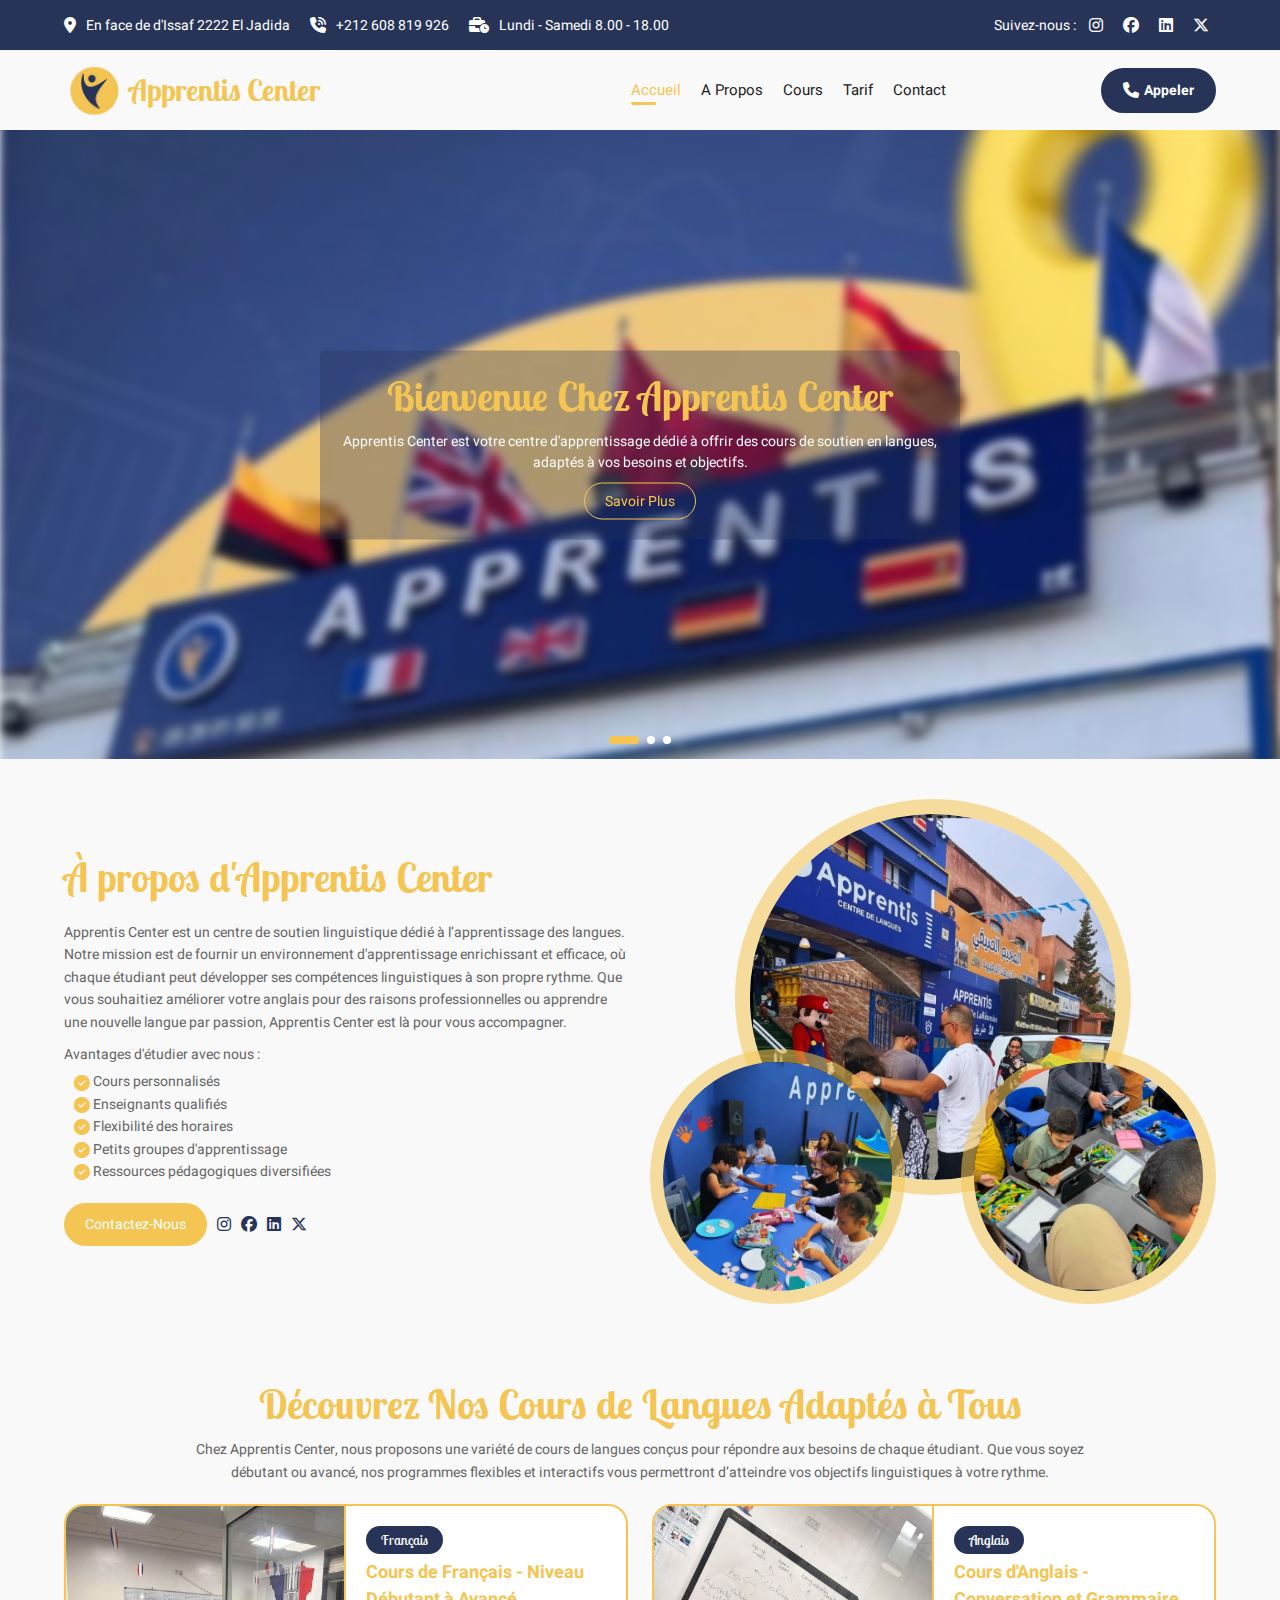
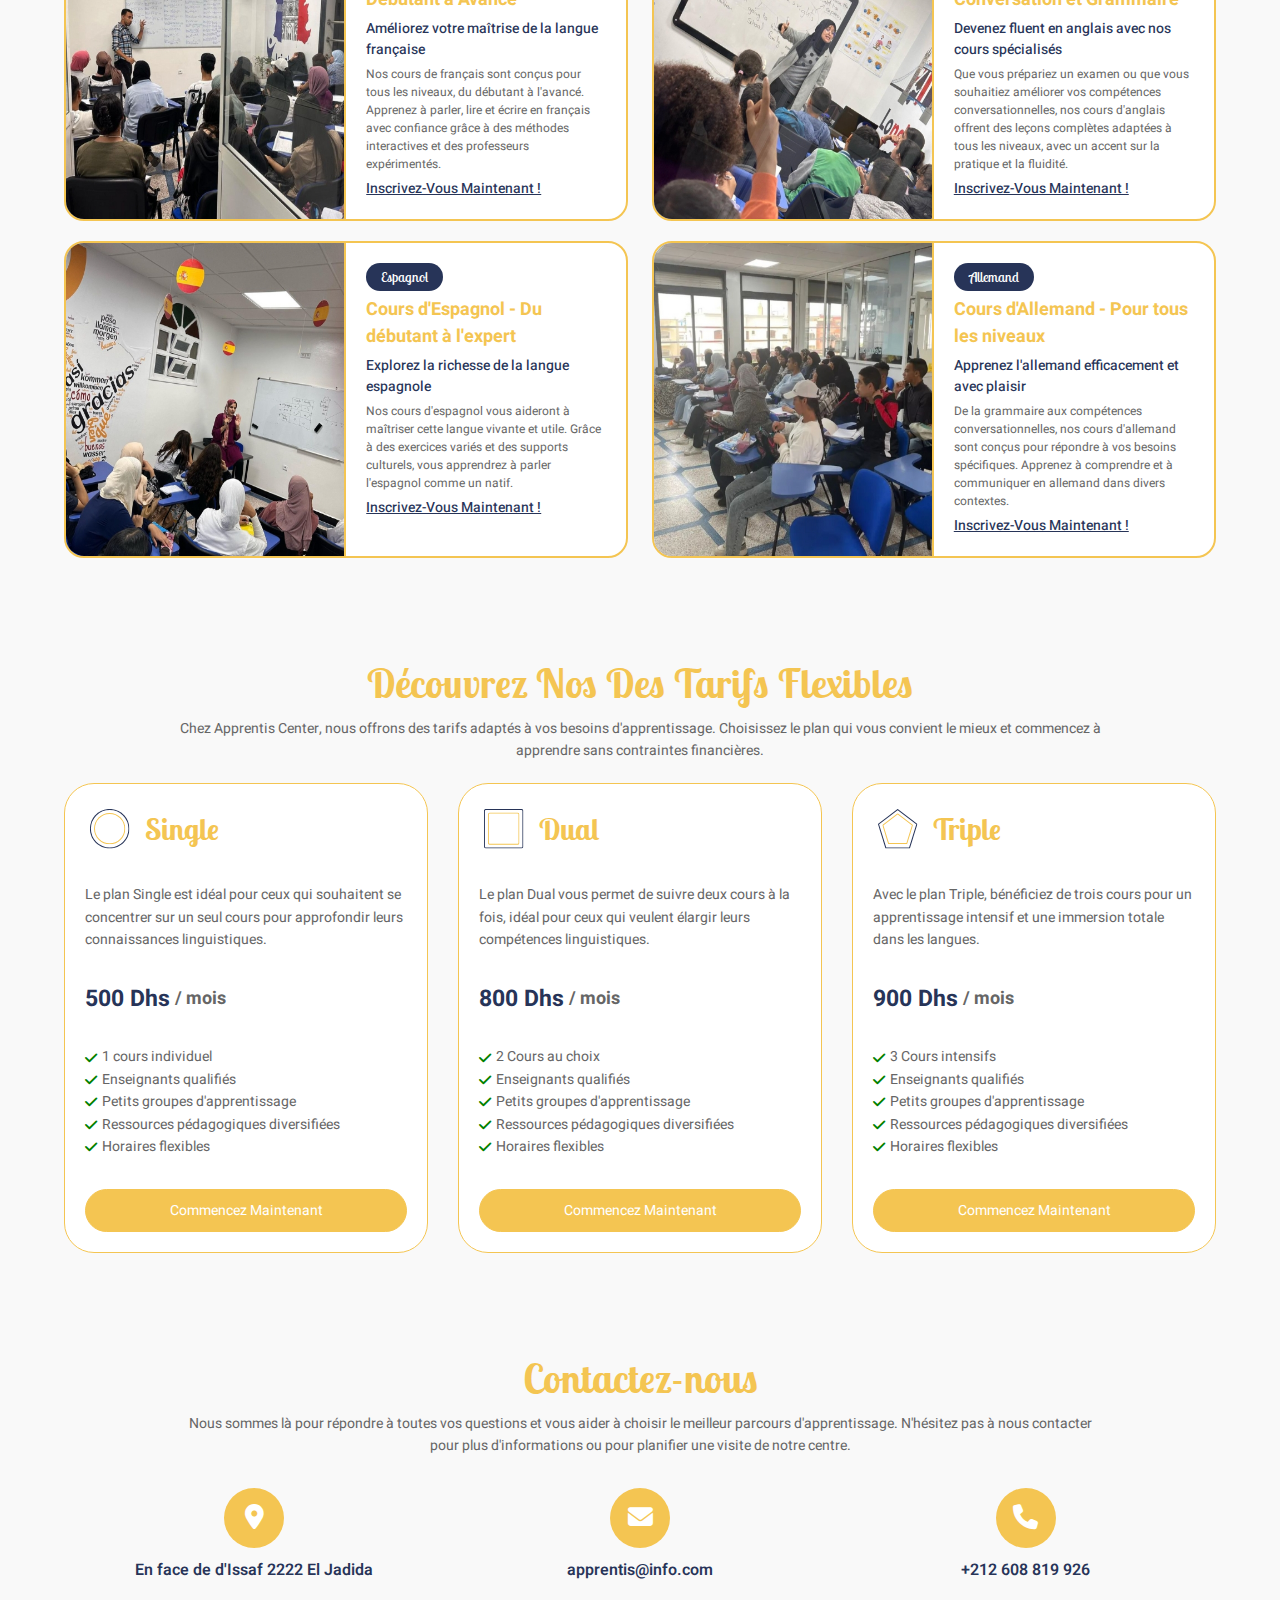
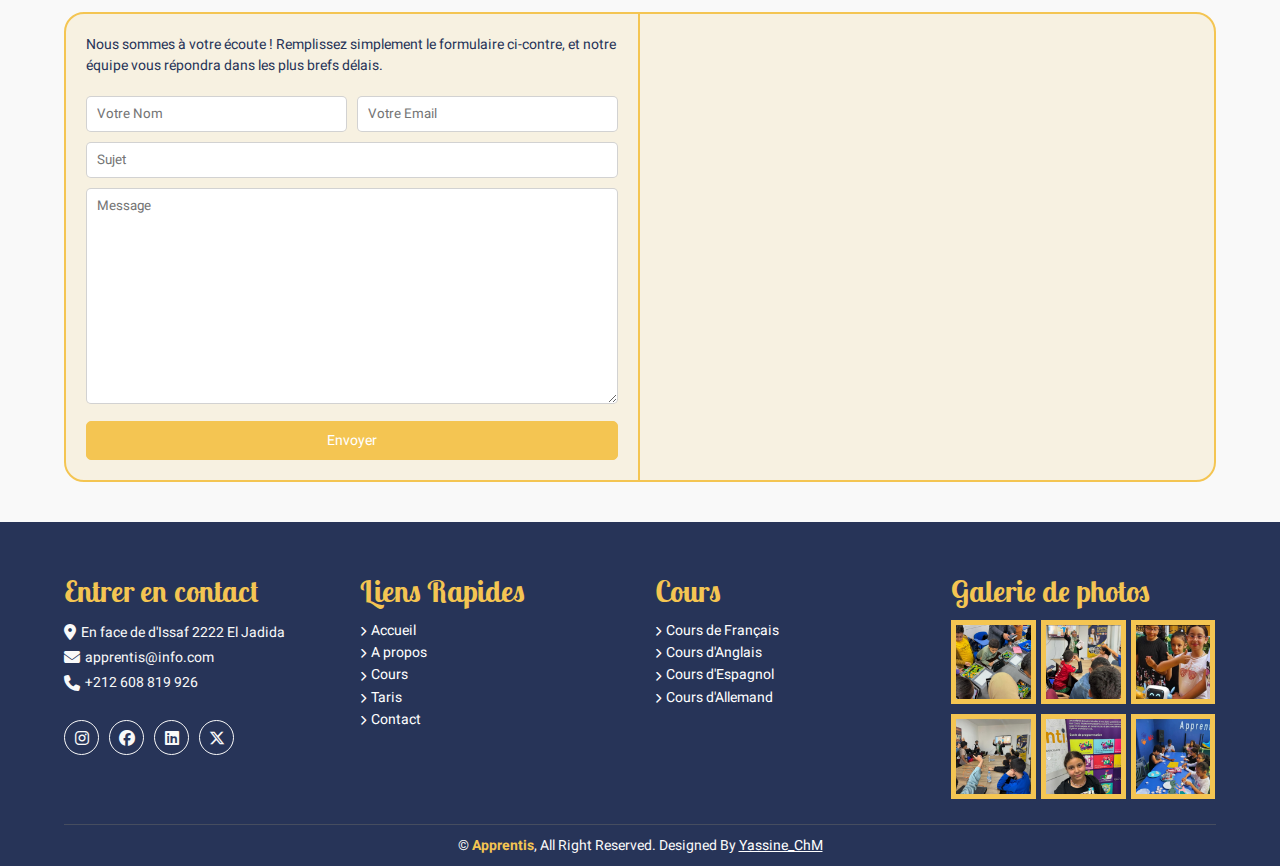
==== commit ceb239b3: "add inscription page" ====
--- a/index.html
+++ b/index.html
@@ -67,6 +67,7 @@
             <img src="assets/images/logo/logo.png" alt="" />
             <h1>apprentis center</h1>
           </a>
+          <div class="bg_overlay" onclick="close_menu()"></div>
           <ul class="page_nav">
             <div class="top_menu_mobile">
               <div class="logo_mobile">
@@ -74,7 +75,6 @@
                 <h1>apprentis center</h1>
               </div>
               <div class="close_menu"><i onclick="close_menu()" class="fa-solid fa-xmark"></i></div>
-              <div class="bg_overlay" onclick="close_menu()"></div>
             </div>
             <li class="active"><a href="index.html">accueil</a></li>
             <li><a href="#about">a propos</a></li>
@@ -233,6 +233,7 @@
                 français avec confiance grâce à des méthodes interactives et des
                 professeurs expérimentés.
               </p>
+              <a href="inscription.html">inscrivez-vous maintenant !</a>
             </div>
           </div>
 
@@ -248,6 +249,7 @@
                 des leçons complètes adaptées à tous les niveaux, avec un accent
                 sur la pratique et la fluidité.
               </p>
+              <a href="inscription.html">inscrivez-vous maintenant !</a>
             </div>
           </div>
 
@@ -262,6 +264,7 @@
                 vivante et utile. Grâce à des exercices variés et des supports
                 culturels, vous apprendrez à parler l'espagnol comme un natif.
               </p>
+              <a href="inscription.html">inscrivez-vous maintenant !</a>
             </div>
           </div>
 
@@ -277,6 +280,7 @@
                 Apprenez à comprendre et à communiquer en allemand dans divers
                 contextes.
               </p>
+              <a href="inscription.html">inscrivez-vous maintenant !</a>
             </div>
           </div>
         </div>
@@ -504,14 +508,14 @@
             </p>
             <form>
               <div class="two_inputs">
-                <input type="text" id="name" placeholder="Votre Nom">
-                <input type="text" id="email" placeholder="Votre Email">
+                <input type="text" id="name" placeholder="Votre Nom" required>
+                <input type="text" id="email" placeholder="Votre Email" required>
               </div>
               <div class="one_input">
-                <input type="text" id="subject" placeholder="Sujet">
+                <input type="text" id="subject" placeholder="Sujet" required>
               </div>
               <div class="one_input">
-                <textarea placeholder="Message" id="message" rows="10"></textarea>
+                <textarea placeholder="Message" id="message" rows="10" required></textarea>
               </div>
               <button type="submit">Envoyer</button>
             </form>
@@ -596,5 +600,7 @@
     <script src="https://cdn.jsdelivr.net/npm/swiper@11/swiper-bundle.min.js"></script>
     <script src="https://smtpjs.com/v3/smtp.js"></script>
     <script src="assets/js/script.js"></script>
+    <script src="assets/js/swiper.js"></script>
+    <script src="assets/js/contact.js"></script>
   </body>
 </html>
--- a/assets/css/style.css
+++ b/assets/css/style.css
@@ -75,16 +75,15 @@
   background: var(--main-color);
 }
 
-.no-scroll{
+.no-scroll {
   overflow: hidden;
 }
 
 /* end scrollbar */
 
-
 /* start loader */
 
-#loader-container{
+#loader-container {
   position: fixed;
   top: 0;
   left: 0;
@@ -105,13 +104,14 @@
   margin: 20px auto;
   position: relative;
   background: var(--main-color);
-  color: #FFF;
+  color: #fff;
   box-sizing: border-box;
   animation: animloader 0.3s 0.3s linear infinite alternate;
 }
 
-.loader::after, .loader::before {
-  content: '';
+.loader::after,
+.loader::before {
+  content: "";
   width: 8px;
   height: 40px;
   border-radius: 4px;
@@ -121,7 +121,7 @@
   transform: translateY(-50%);
   left: 20px;
   box-sizing: border-box;
-  animation: animloader 0.3s  0.45s  linear infinite alternate;
+  animation: animloader 0.3s 0.45s linear infinite alternate;
 }
 .loader::before {
   left: -20px;
@@ -129,16 +129,18 @@
 }
 
 @keyframes animloader {
-  0%   { height: 48px} 
-  100% { height: 4px}
-}
-
+  0% {
+    height: 48px;
+  }
+  100% {
+    height: 4px;
+  }
+}
 
 /* end loader */
 
-
 /* start btn back to top */
-.btn_back_to_top{
+.btn_back_to_top {
   position: fixed;
   bottom: 20px;
   right: 20px;
@@ -157,13 +159,12 @@
   z-index: 99;
 }
 
-.btn_back_to_top:hover{
+.btn_back_to_top:hover {
   background-color: var(--main-color);
   color: var(--dark-color);
 }
 
 /* end btn back to top */
-
 
 /* start header */
 header .top_header {
@@ -347,6 +348,7 @@
   height: 100%;
   object-fit: cover;
   filter: blur(4px);
+  transform: scaleY(1.05);
 }
 
 .hero-sec .slide-swp .swiper-pagination span {
@@ -624,6 +626,19 @@
 .course_sec .courses .single_course .content_text p {
   font-size: 12px;
 }
+
+.course_sec .courses .single_course .content_text a {
+  font-size: 14px;
+  text-transform: capitalize;
+  font-weight: 500;
+  text-decoration: underline;
+  color: var(--dark-color);
+  transition: 0.3s ease-in-out;
+}
+
+.course_sec .courses .single_course .content_text a:hover {
+  transform: scale(1.03);
+}
 /* end course_sec */
 
 /* start tarif_sec */
@@ -846,11 +861,11 @@
 }
 
 .contact_sec .contact_form .content_contact .alert-success,
-.contact_sec .contact_form .content_contact form.send{
+.contact_sec .contact_form .content_contact form.send {
   display: none;
 }
 
-.contact_sec .contact_form .content_contact .alert-success.active{
+.contact_sec .contact_form .content_contact .alert-success.active {
   display: block;
   padding: 20px;
   background-color: #d4edda;
@@ -860,7 +875,6 @@
   font-size: 14px;
 }
 
-
 /* end contact_sec */
 
 /* start footer */
@@ -1030,7 +1044,7 @@
     align-items: center;
     gap: 10px;
   }
-  header nav .page_nav li a{
+  header nav .page_nav li a {
     font-size: 14px;
   }
   header .top_header .follow-us,
@@ -1067,6 +1081,9 @@
     right: 0;
   }
   header nav .page_nav .top_menu_mobile {
+    z-index: 100;
+  }
+  header nav .page_nav .top_menu_mobile {
     padding: 20px;
     display: flex;
     align-items: center;
@@ -1094,18 +1111,19 @@
     color: var(--main-color);
     transform: rotate(180deg);
   }
-  header nav .page_nav .top_menu_mobile .bg_overlay {
+  header nav .bg_overlay {
     position: fixed;
     top: 0;
     left: 0;
-    width: 0;
+    width: 100vw;
     height: 100vh;
+    display: none;
     background-color: #22222237;
     transition: 0.3s ease-in-out;
     z-index: 99;
   }
-  header nav .page_nav .top_menu_mobile .bg_overlay.active {
-    width: calc(100% - 300px);
+  header nav .bg_overlay.active {
+    display: block;
   }
   header nav .page_nav li.active::after {
     width: 0%;
@@ -1123,6 +1141,7 @@
   }
   header nav .open_menu i:hover {
     color: var(--main-color);
+    transform: rotate(90deg);
   }
   header nav .logo img {
     width: 50px;
@@ -1133,7 +1152,7 @@
 }
 
 @media (max-width: 700px) {
-  .hero-sec .slide-swp .swiper-slide img{
+  .hero-sec .slide-swp .swiper-slide img {
     width: auto;
   }
 }
@@ -1330,6 +1349,7 @@
   .course_sec .courses .single_course .content_text h2 {
     font-size: 23px;
   }
+  .course_sec .courses .single_course .content_text a,
   .course_sec .courses .single_course .content_text h4 {
     font-size: 16px;
   }
@@ -1351,6 +1371,7 @@
   .course_sec .courses .single_course .content_text h2 {
     font-size: 20px;
   }
+  .course_sec .courses .single_course .content_text a,
   .course_sec .courses .single_course .content_text h4 {
     font-size: 15px;
   }
@@ -1399,6 +1420,7 @@
   .course_sec .courses .single_course .content_text h2 {
     font-size: 16px;
   }
+  .course_sec .courses .single_course .content_text a,
   .course_sec .courses .single_course .content_text h4 {
     font-size: 14px;
   }
@@ -1426,6 +1448,7 @@
   .course_sec .courses .single_course .content_text h2 {
     font-size: 14px;
   }
+  .course_sec .courses .single_course .content_text a,
   .course_sec .courses .single_course .content_text h4 {
     font-size: 12px;
   }
@@ -1554,3 +1577,398 @@
 /************************************************************************************************/
 /*************************************** end responsive   ***************************************/
 /************************************************************************************************/
+
+/************************************************************************************************/
+/********************************  start inscription page  **************************************/
+/************************************************************************************************/
+
+.banner_top_page {
+  height: 200px;
+  overflow: hidden;
+  user-select: none;
+  position: relative;
+}
+
+.banner_top_page img {
+  width: 100%;
+}
+
+.banner_top_page::after {
+  position: absolute;
+  content: "";
+  top: 0;
+  left: 0;
+  width: 100%;
+  height: 100%;
+  background-color: #273458a7;
+  z-index: 1;
+}
+
+.banner_top_page .links_page {
+  position: absolute;
+  top: 50%;
+  left: 50%;
+  transform: translate(-50%, -50%);
+  display: flex;
+  gap: 10px;
+  align-items: center;
+  z-index: 3;
+}
+
+.banner_top_page .links_page h3 {
+  font-size: 20px;
+  font-weight: 500;
+  text-transform: capitalize;
+  color: #fff;
+}
+
+.banner_top_page .links_page i {
+  font-size: 18px;
+  color: #fff;
+}
+
+.banner_top_page .links_page a h3 {
+  color: var(--main-color);
+}
+
+/* start inscription_sec */
+
+.inscription_sec {
+  padding: 40px 0;
+}
+
+.inscription_sec .main_inscription {
+  width: 90%;
+  margin: 0 auto;
+  display: flex;
+  align-items: center;
+  border: 1px solid var(--dark-color);
+  border-radius: 30px;
+  overflow: hidden;
+}
+
+.inscription_sec .main_inscription .inscription_form {
+  width: 50%;
+  padding: 40px 20px;
+  display: flex;
+  flex-direction: column;
+  gap: 10px;
+}
+
+.inscription_sec .main_inscription .inscription_form h1 {
+  font-family: "Lobster Two", sans-serif;
+  font-size: 40px;
+}
+
+.inscription_sec .main_inscription .inscription_form h1::first-letter {
+  text-transform: capitalize;
+}
+
+.inscription_sec .main_inscription .inscription_form h5 {
+  color: var(--dark-color);
+  font-size: 15px;
+  font-weight: 600;
+}
+
+.inscription_sec .main_inscription .inscription_form p {
+  font-size: 14px;
+}
+
+.inscription_sec .main_inscription img {
+  width: 50%;
+  border-left: 1px solid var(--dark-color);
+}
+
+.inscription_sec .main_inscription .inscription_form form {
+  display: flex;
+  flex-direction: column;
+  gap: 10px;
+}
+
+.inscription_sec .main_inscription .inscription_form form .double_input {
+  display: flex;
+  gap: 10px;
+}
+
+.inscription_sec
+  .main_inscription
+  .inscription_form
+  form
+  .double_input
+  .single_input {
+  width: 50%;
+}
+
+.inscription_sec .main_inscription .inscription_form form .input_one {
+  width: 100%;
+}
+
+.inscription_sec .main_inscription .inscription_form form .input_one,
+.inscription_sec
+  .main_inscription
+  .inscription_form
+  form
+  .double_input
+  .single_input {
+  display: flex;
+  flex-direction: column;
+  gap: 2px;
+}
+
+.inscription_sec .main_inscription .inscription_form form .input_one label,
+.inscription_sec
+  .main_inscription
+  .inscription_form
+  form
+  .double_input
+  .single_input
+  label {
+  font-size: 14px;
+  text-transform: capitalize;
+  color: var(--parag-color);
+}
+
+.inscription_sec .main_inscription .inscription_form form .input_one #course {
+  text-transform: none;
+}
+
+.inscription_sec
+  .main_inscription
+  .inscription_form
+  form
+  .input_one
+  label.active,
+.inscription_sec
+  .main_inscription
+  .inscription_form
+  form
+  .double_input
+  .single_input
+  label.active {
+  color: var(--main-color);
+}
+
+.inscription_sec .main_inscription .inscription_form form .input_one select,
+.inscription_sec .main_inscription .inscription_form form .input_one input,
+.inscription_sec
+  .main_inscription
+  .inscription_form
+  form
+  .double_input
+  .single_input
+  select,
+.inscription_sec
+  .main_inscription
+  .inscription_form
+  form
+  .double_input
+  .single_input
+  input {
+  padding: 5px 10px;
+  font-size: 12px;
+  color: var(--parag-color);
+  border: 1px solid var(--parag-color);
+  border-radius: 3px;
+  outline: none;
+}
+
+.inscription_sec
+  .main_inscription
+  .inscription_form
+  form
+  .input_one
+  select:focus,
+.inscription_sec
+  .main_inscription
+  .inscription_form
+  form
+  .input_one
+  input:focus,
+.inscription_sec
+  .main_inscription
+  .inscription_form
+  form
+  .double_input
+  .single_input
+  select:focus,
+.inscription_sec
+  .main_inscription
+  .inscription_form
+  form
+  .double_input
+  .single_input
+  input:focus {
+  border-color: var(--main-color);
+  color: var(--main-color);
+}
+
+.inscription_sec .main_inscription .inscription_form form button {
+  width: fit-content;
+  margin-top: 20px;
+  padding: 7px 15px;
+  font-size: 14px;
+  text-transform: capitalize;
+  background-color: var(--main-color);
+  color: #fff;
+  border: 1px solid var(--main-color);
+  border-radius: 5px;
+  outline: none;
+  cursor: pointer;
+  transition: 0.3s ease-in-out;
+}
+
+.inscription_sec .main_inscription .inscription_form form button:hover {
+  background-color: transparent;
+  color: var(--dark-color);
+  border-color: var(--dark-color);
+}
+
+/* end inscription_sec */
+
+/* start responsive */
+@media (max-width: 1200px) {
+  .inscription_sec .main_inscription {
+    width: 100%;
+  }
+  .banner_top_page img {
+    height: 100%;
+  }
+  .banner_top_page {
+    height: 180px;
+  }
+}
+
+@media (max-width: 1100px) {
+  .inscription_sec .main_inscription img {
+    height: 600px;
+  }
+}
+
+@media (max-width: 950px) {
+  .inscription_sec .main_inscription img {
+    display: none;
+  }
+  .inscription_sec .main_inscription .inscription_form {
+    width: 100%;
+  }
+  .inscription_sec .main_inscription .inscription_form h1 {
+    font-size: 35px;
+  }
+  .inscription_sec .main_inscription .inscription_form h5 {
+    font-size: 14px;
+  }
+  .inscription_sec .main_inscription .inscription_form form .input_one label,
+  .inscription_sec
+    .main_inscription
+    .inscription_form
+    form
+    .double_input
+    .single_input
+    label,
+  .inscription_sec .main_inscription .inscription_form form button,
+  .inscription_sec .main_inscription .inscription_form p {
+    font-size: 13px;
+  }
+  .inscription_sec .main_inscription .inscription_form form .input_one select,
+  .inscription_sec .main_inscription .inscription_form form .input_one input,
+  .inscription_sec
+    .main_inscription
+    .inscription_form
+    form
+    .double_input
+    .single_input
+    select,
+  .inscription_sec
+    .main_inscription
+    .inscription_form
+    form
+    .double_input
+    .single_input
+    input {
+    font-size: 11px;
+  }
+  .inscription_sec .main_inscription .inscription_form form button {
+    margin-top: 10px;
+  }
+  .banner_top_page {
+    height: 160px;
+  }
+  .banner_top_page .links_page h3 {
+    font-size: 18px;
+  }
+  .banner_top_page .links_page i {
+    font-size: 16px;
+  }
+}
+
+@media (max-width: 550px) {
+  .inscription_sec .main_inscription .inscription_form h1 {
+    font-size: 30px;
+  }
+  .inscription_sec .main_inscription .inscription_form h5 {
+    font-size: 13px;
+  }
+  .inscription_sec .main_inscription .inscription_form form .input_one label,
+  .inscription_sec
+    .main_inscription
+    .inscription_form
+    form
+    .double_input
+    .single_input
+    label,
+  .inscription_sec .main_inscription .inscription_form form button,
+  .inscription_sec .main_inscription .inscription_form p {
+    font-size: 12px;
+  }
+  .inscription_sec .main_inscription .inscription_form form .input_one select,
+  .inscription_sec .main_inscription .inscription_form form .input_one input,
+  .inscription_sec
+    .main_inscription
+    .inscription_form
+    form
+    .double_input
+    .single_input
+    select,
+  .inscription_sec
+    .main_inscription
+    .inscription_form
+    form
+    .double_input
+    .single_input
+    input {
+    font-size: 10px;
+  }
+  .inscription_sec .main_inscription .inscription_form form button {
+    margin-top: 5px;
+  }
+  .inscription_sec .main_inscription .inscription_form form .double_input {
+    flex-direction: column;
+  }
+  .inscription_sec
+    .main_inscription
+    .inscription_form
+    form
+    .double_input
+    .single_input {
+    width: 100%;
+  }
+  .banner_top_page .links_page h3 {
+    font-size: 16px;
+  }
+  .banner_top_page .links_page i {
+    font-size: 14px;
+  }
+  .banner_top_page {
+    height: 120px;
+  }
+}
+
+@media (max-width: 400px) {
+  .banner_top_page {
+    height: 100px;
+  }
+}
+/* end responsive */
+/************************************************************************************************/
+/********************************   end inscription page   **************************************/
+/************************************************************************************************/
